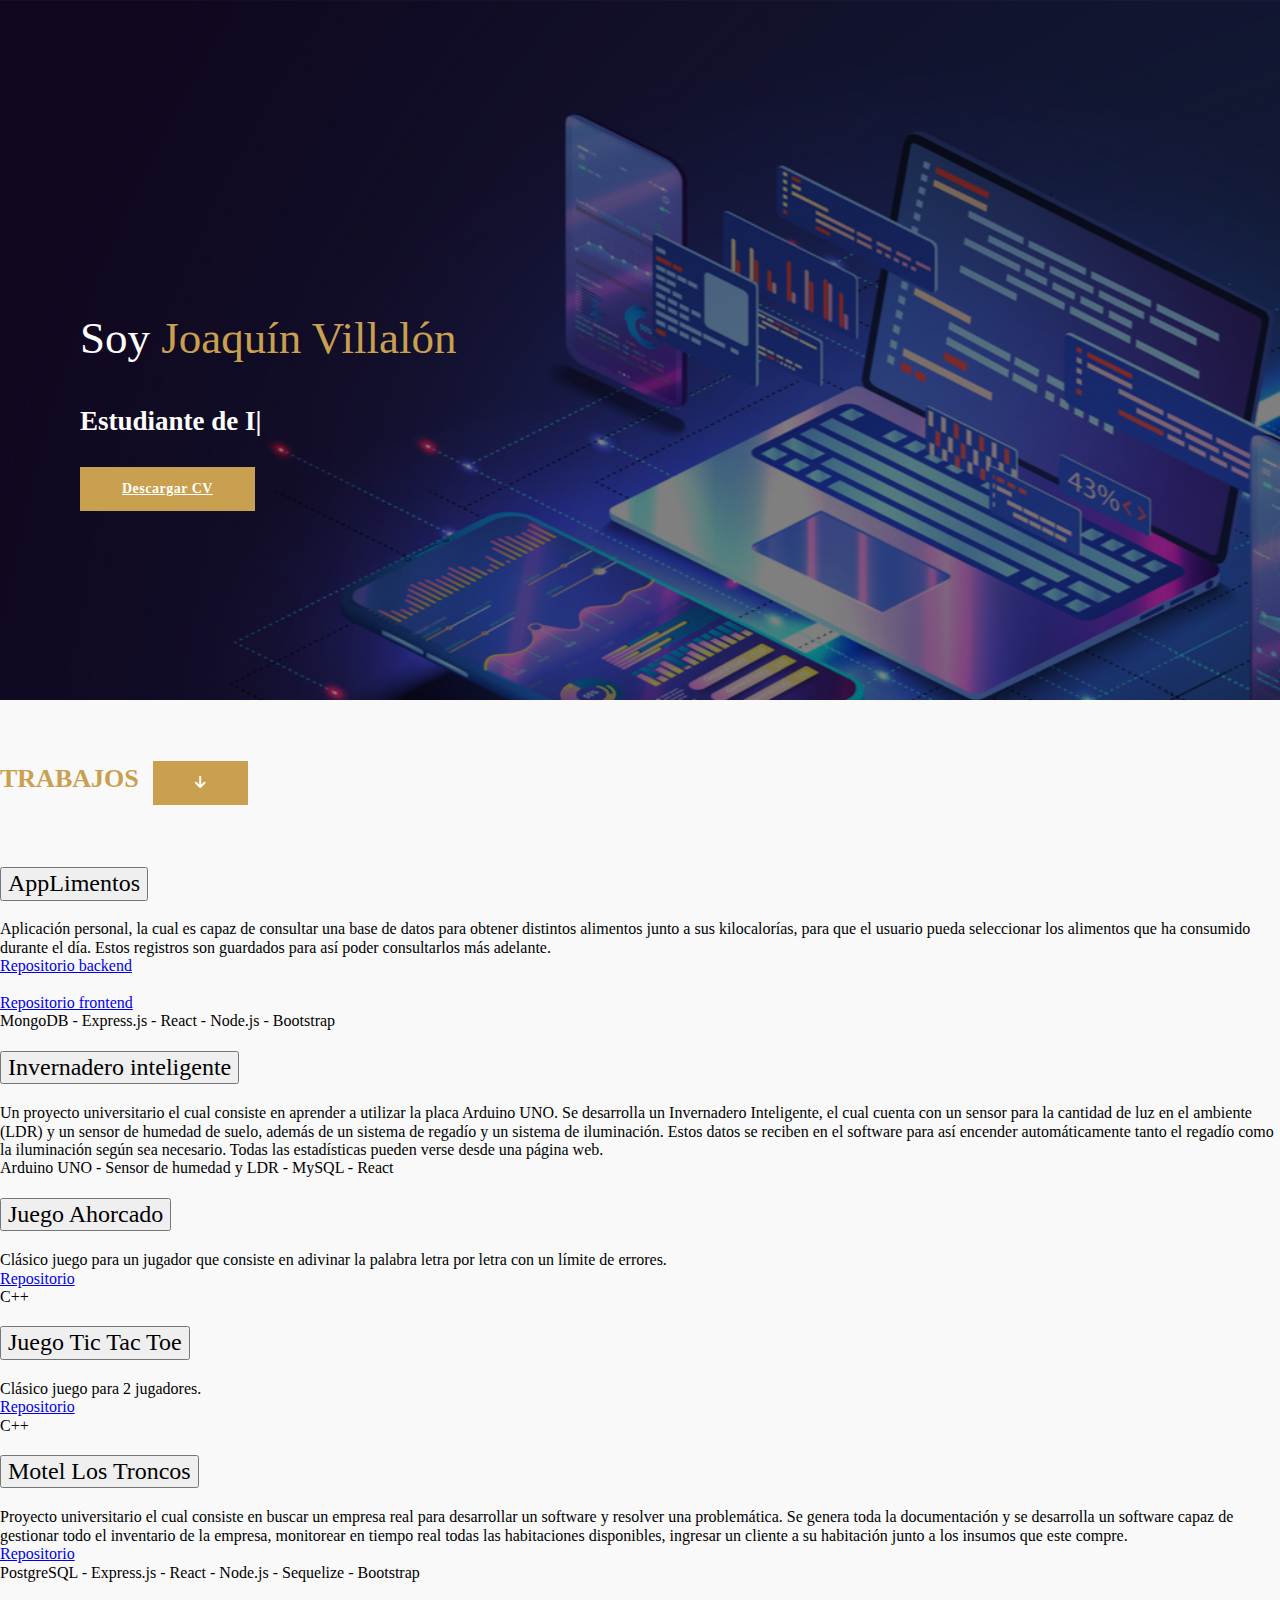
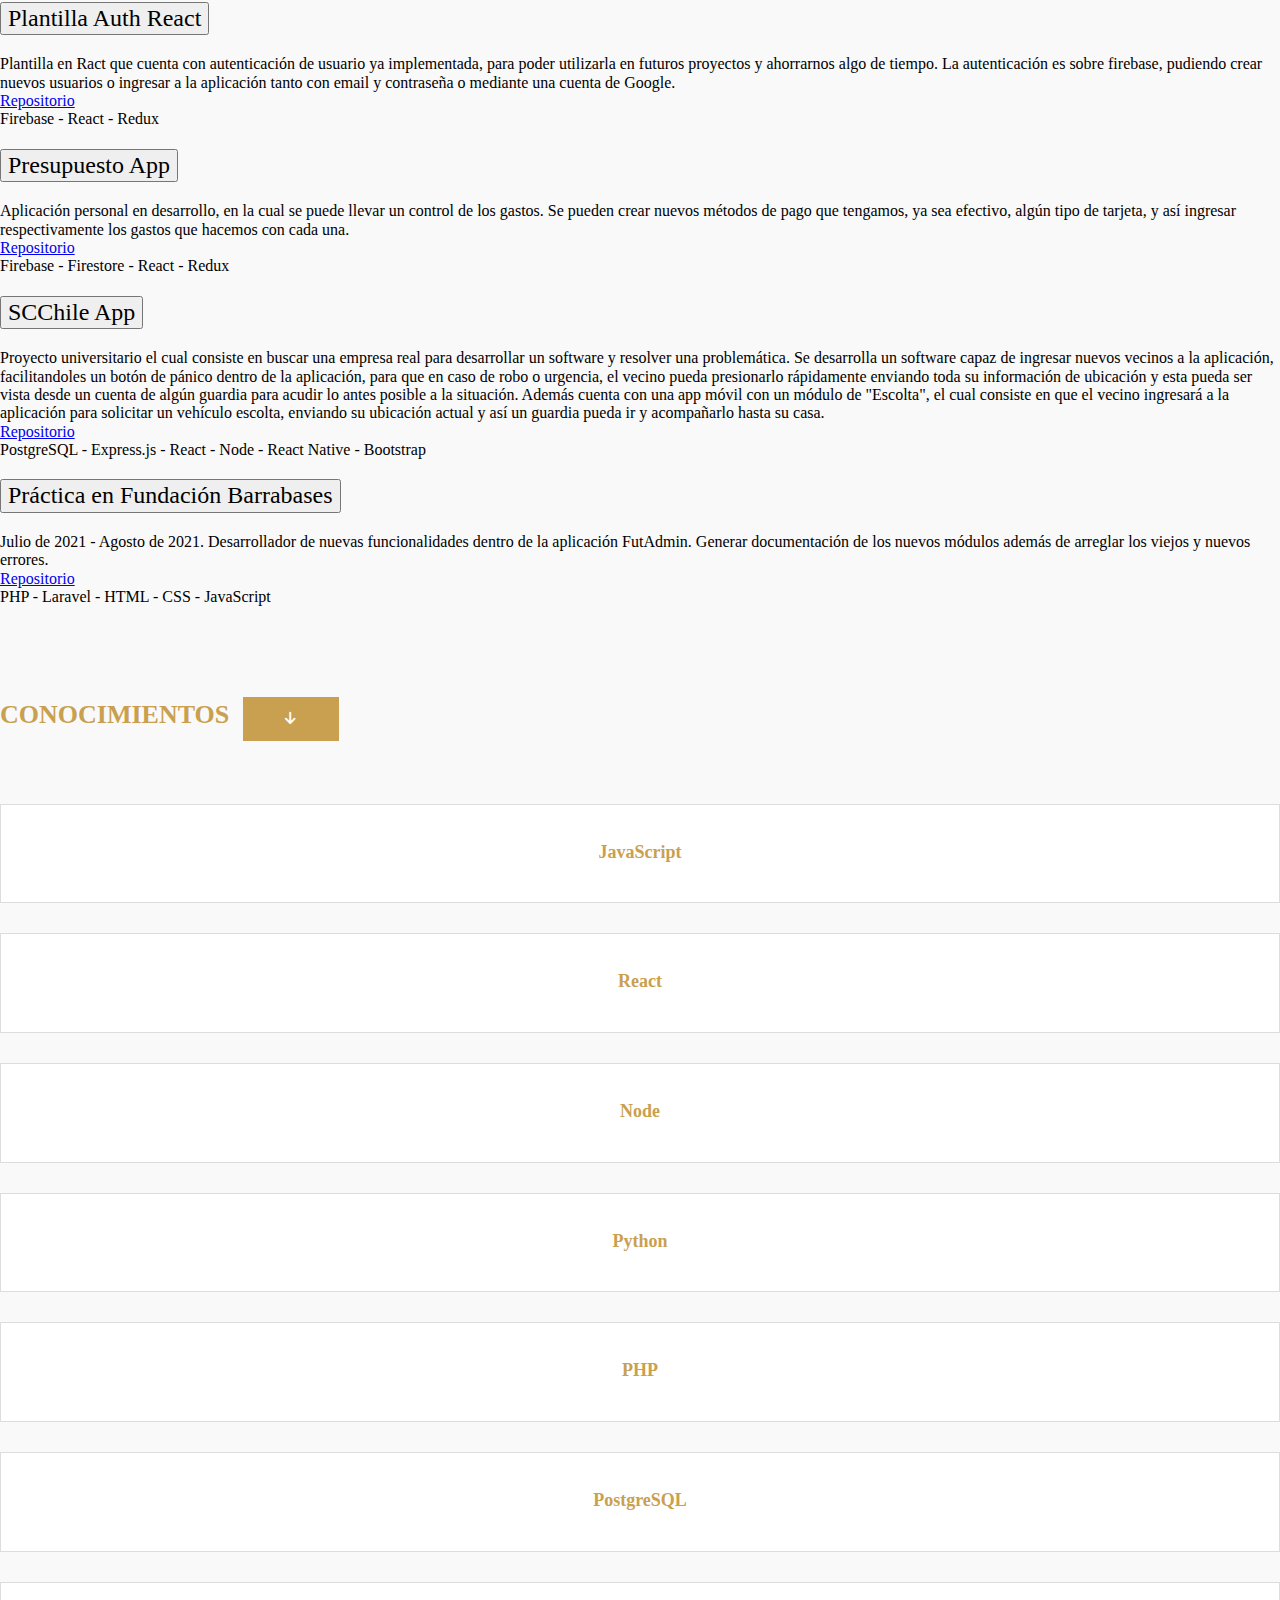
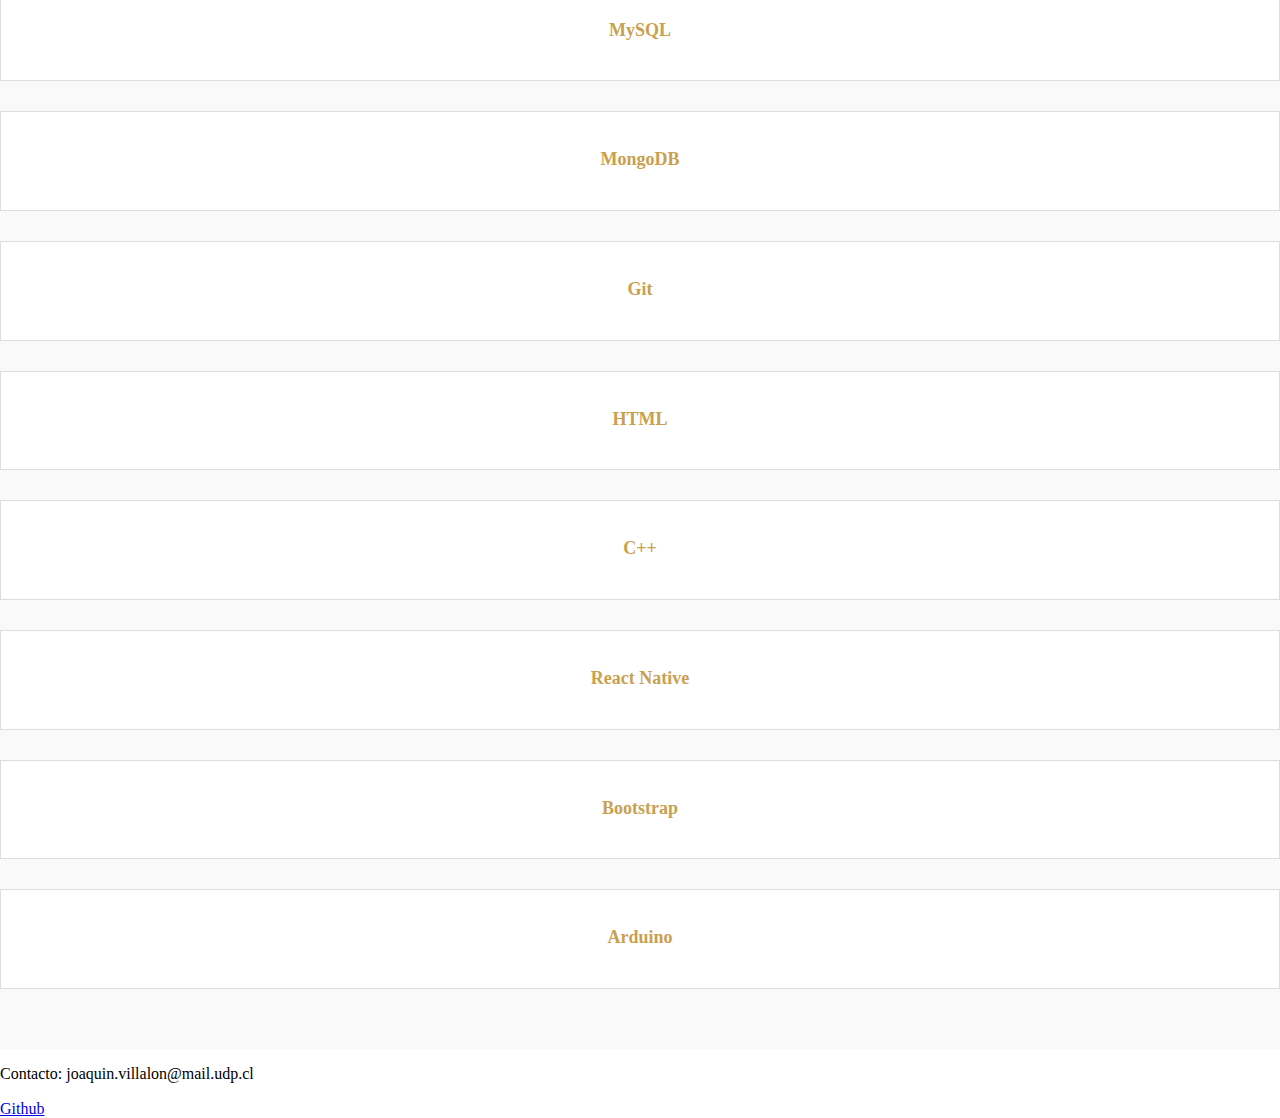
==== docs/index.html @ d879b43d "target _blank a github" ====
<!DOCTYPE html>
<html lang="en">

<head>
    <meta charset="UTF-8">
    <meta name="viewport" content="width=device-width, initial-scale=1.0">
    <title>Portfolio</title>
    <link rel="stylesheet" href="css/normalize.css" type="text/css">
    <!-- <link rel="stylesheet" href="css/bootstrap.min.css" type="text/css"> -->
    <link rel="stylesheet" href="css/materialdesignicons.min.css" type="text/css">
    <link rel="stylesheet" href="css/magnific-popup.css" type="text/css">
    <link rel="stylesheet" href="css/owl.carousel.min.css" type="text/css">
    <link rel="stylesheet" href="css/owl.theme.default.min.css" type="text/css">
    <link rel="stylesheet" href="css/style.css" type="text/css">
    <link rel="stylesheet" href="https://cdnjs.cloudflare.com/ajax/libs/font-awesome/6.0.0-beta3/css/all.min.css">
    <link rel="stylesheet" href="https://cdnjs.cloudflare.com/ajax/libs/animate.css/4.1.1/animate.min.css" />
    <link href="https://cdn.jsdelivr.net/npm/bootstrap@5.0.2/dist/css/bootstrap.min.css" rel="stylesheet"
        integrity="sha384-EVSTQN3/azprG1Anm3QDgpJLIm9Nao0Yz1ztcQTwFspd3yD65VohhpuuCOmLASjC" crossorigin="anonymous">
</head>

<body>

    <section class="home" id="home">
        <div class="titles">
            <div class="titles-wrap">
                <h1 class="animate__animated animate__backInLeft">Soy <span>Joaquín Villalón</span></h1>
                <h2><span class="txt-rotate"></span></h2>
                <div class="getintouch mt-5">
                    <div>
                        <a href="./archivos/Joaquin_Villalon_CV.pdf"
                            class="btn btn-warning text-white animate__animated animate__backInLeft" download>
                            Descargar CV
                        </a>
                    </div>
                </div>
            </div>
        </div>
    </section>

    <section class="services">
        <div class="container">
            <div class="row">
                <div class="col-lg-10">
                    <div class="sec-title">
                        <h2 class="text-color-main">Trabajos</h2>
                        <button class="btn" onclick="myFunction('trabajos')">
                            <i class="fas fa-arrow-down text-warning" id="trabajos-down"></i>
                            <i class="fas fa-arrow-up text-warning" id="trabajos-up" style="display: none;"></i>
                        </button>
                    </div>
                </div>
            </div>
            <div id="trabajos"">
                <div class=" row animate__animated animate__backInLeft">
                <div class="accordion" id="accordionExample">

                    <div class="accordion-item">
                        <h2 class="accordion-header" id="headingThree">
                            <button class="accordion-button collapsed" type="button" data-bs-toggle="collapse"
                                data-bs-target="#collapseCuatro" aria-expanded="false" aria-controls="collapseCuatro">
                                AppLimentos
                            </button>
                        </h2>
                        <div id="collapseCuatro" class="accordion-collapse collapse" aria-labelledby="headingThree"
                            data-bs-parent="#accordionExample">
                            <div class="accordion-body">
                                Aplicación personal, la cual es capaz de consultar una base de datos para obtener
                                distintos alimentos junto a sus kilocalorías, para que el usuario pueda seleccionar los
                                alimentos que ha consumido durante el día. Estos registros
                                son guardados para así poder consultarlos más adelante.
                                <br>
                                <div class="mt-2">
                                    <a href="https://github.com/villa1024/applimentos-backend"
                                        target="_blank">Repositorio backend</a>
                                </div>
                                <br>
                                <div class="mt-2">
                                    <a href="https://github.com/villa1024/applimentos-frontend"
                                        target="_blank">Repositorio frontend</a>
                                </div>
                                <div class="alert alert-warning mt-2 text-center" role="alert">
                                    MongoDB - Express.js - React - Node.js - Bootstrap
                                </div>
                            </div>
                        </div>
                    </div>

                    <div class="accordion-item">
                        <h2 class="accordion-header" id="headingOne">
                            <button class="accordion-button collapsed" type="button" data-bs-toggle="collapse"
                                data-bs-target="#collapseOne" aria-expanded="true" aria-controls="collapseOne">
                                Invernadero inteligente
                            </button>
                        </h2>
                        <div id="collapseOne" class="accordion-collapse collapse" aria-labelledby="headingOne"
                            data-bs-parent="#accordionExample">
                            <div class="accordion-body">
                                Un proyecto universitario el cual consiste en aprender a utilizar la placa Arduino
                                UNO. Se desarrolla un Invernadero Inteligente, el cual cuenta con un sensor para la
                                cantidad de luz en el ambiente (LDR) y un sensor de humedad de suelo, además de un
                                sistema
                                de
                                regadío y un sistema de iluminación. Estos datos se reciben en el software para así
                                encender automáticamente tanto el regadío como la iluminación según sea necesario. Todas
                                las estadísticas pueden verse desde una página web.
                                <div class="alert alert-warning mt-2 text-center" role="alert">
                                    Arduino UNO - Sensor de humedad y LDR - MySQL - React
                                </div>
                            </div>
                        </div>
                    </div>

                    <div class="accordion-item">
                        <h2 class="accordion-header" id="headingOne">
                            <button class="accordion-button collapsed" type="button" data-bs-toggle="collapse"
                                data-bs-target="#collapseOcho" aria-expanded="true" aria-controls="collapseOcho">
                                Juego Ahorcado
                            </button>
                        </h2>
                        <div id="collapseOcho" class="accordion-collapse collapse" aria-labelledby="headingOne"
                            data-bs-parent="#accordionExample">
                            <div class="accordion-body">
                                Clásico juego para un jugador que consiste en adivinar la palabra letra por letra con un
                                límite de errores.
                                <br>
                                <a href="https://github.com/villa1024/juego-ahorcado-Cplusplus"
                                    target="_blank">Repositorio</a>
                                <div class="alert alert-warning mt-2 text-center" role="alert">
                                    C++
                                </div>
                            </div>
                        </div>
                    </div>

                    <div class="accordion-item">
                        <h2 class="accordion-header" id="headingOne">
                            <button class="accordion-button collapsed" type="button" data-bs-toggle="collapse"
                                data-bs-target="#collapseSiete" aria-expanded="true" aria-controls="collapseSiete">
                                Juego Tic Tac Toe
                            </button>
                        </h2>
                        <div id="collapseSiete" class="accordion-collapse collapse" aria-labelledby="headingOne"
                            data-bs-parent="#accordionExample">
                            <div class="accordion-body">
                                Clásico juego para 2 jugadores.
                                <br>
                                <a href="https://github.com/villa1024/juego-TicTacToe-Cplusplus"
                                    target="_blank">Repositorio</a>
                                <div class="alert alert-warning mt-2 text-center" role="alert">
                                    C++
                                </div>
                            </div>
                        </div>
                    </div>

                    <div class="accordion-item">
                        <h2 class="accordion-header" id="headingTwo">
                            <button class="accordion-button collapsed" type="button" data-bs-toggle="collapse"
                                data-bs-target="#collapseTwo" aria-expanded="false" aria-controls="collapseTwo">
                                Motel Los Troncos
                            </button>
                        </h2>
                        <div id="collapseTwo" class="accordion-collapse collapse" aria-labelledby="headingTwo"
                            data-bs-parent="#accordionExample">
                            <div class="accordion-body">
                                Proyecto universitario el cual consiste en buscar un empresa real para desarrollar
                                un
                                software y resolver una problemática. Se genera toda la documentación y se desarrolla un
                                software capaz de gestionar
                                todo el inventario de la empresa, monitorear en tiempo real todas las habitaciones
                                disponibles, ingresar un cliente a su habitación junto a los insumos que este
                                compre.
                                <br>
                                <a href="https://github.com/villa1024/motel_los_troncos" target="_blank">Repositorio</a>
                                <div class="alert alert-warning mt-2 text-center" role="alert">
                                    PostgreSQL - Express.js - React - Node.js - Sequelize - Bootstrap
                                </div>
                            </div>
                        </div>
                    </div>

                    <div class="accordion-item">
                        <h2 class="accordion-header" id="headingThree">
                            <button class="accordion-button collapsed" type="button" data-bs-toggle="collapse"
                                data-bs-target="#collapseSeis" aria-expanded="false" aria-controls="collapseSeis">
                                Plantilla Auth React
                            </button>
                        </h2>
                        <div id="collapseSeis" class="accordion-collapse collapse" aria-labelledby="headingThree"
                            data-bs-parent="#accordionExample">
                            <div class="accordion-body">
                                Plantilla en Ract que cuenta con autenticación de usuario ya implementada, para poder
                                utilizarla en futuros proyectos y ahorrarnos algo de tiempo. La autenticación es sobre
                                firebase, pudiendo crear nuevos usuarios o ingresar a la aplicación tanto con email y
                                contraseña o mediante una cuenta de Google.
                                <br>
                                <a href="https://github.com/villa1024/react-auth-plantilla"
                                    target="_blank">Repositorio</a>
                                <div class="alert alert-warning mt-2 text-center" role="alert">
                                    Firebase - React - Redux
                                </div>
                            </div>
                        </div>
                    </div>

                    <div class="accordion-item">
                        <h2 class="accordion-header" id="headingThree">
                            <button class="accordion-button collapsed" type="button" data-bs-toggle="collapse"
                                data-bs-target="#collapseCinco" aria-expanded="false" aria-controls="collapseCinco">
                                Presupuesto App
                            </button>
                        </h2>
                        <div id="collapseCinco" class="accordion-collapse collapse" aria-labelledby="headingThree"
                            data-bs-parent="#accordionExample">
                            <div class="accordion-body">
                                Aplicación personal en desarrollo, en la cual se puede llevar un control de los gastos.
                                Se pueden
                                crear nuevos métodos de pago que tengamos, ya sea efectivo, algún tipo de tarjeta, y así
                                ingresar respectivamente los gastos que hacemos con cada una.
                                <br>
                                <a href="https://github.com/villa1024/react-presupuesto-app"
                                    target="_blank">Repositorio</a>
                                <div class="alert alert-warning mt-2 text-center" role="alert">
                                    Firebase - Firestore - React - Redux
                                </div>
                            </div>
                        </div>
                    </div>

                    <div class="accordion-item">
                        <h2 class="accordion-header" id="headingThree">
                            <button class="accordion-button collapsed" type="button" data-bs-toggle="collapse"
                                data-bs-target="#collapseThree" aria-expanded="false" aria-controls="collapseThree">
                                SCChile App
                            </button>
                        </h2>
                        <div id="collapseThree" class="accordion-collapse collapse" aria-labelledby="headingThree"
                            data-bs-parent="#accordionExample">
                            <div class="accordion-body">
                                Proyecto universitario el cual consiste en buscar una empresa real para desarrollar
                                un software y resolver una problemática. Se desarrolla un software capaz de ingresar
                                nuevos vecinos a la aplicación, facilitandoles un botón de pánico dentro de la
                                aplicación, para que en caso de robo o urgencia, el vecino pueda presionarlo
                                rápidamente enviando toda su información de ubicación y esta pueda ser vista desde
                                un cuenta de algún guardia para acudir lo
                                antes posible a la situación. Además cuenta con una app móvil con un módulo de
                                "Escolta", el cual
                                consiste en que el vecino ingresará a la aplicación para solicitar un vehículo
                                escolta, enviando su ubicación actual y así un guardia pueda ir y acompañarlo hasta
                                su casa.
                                <br>
                                <a href="https://github.com/villa1024/tics2" target="_blank">Repositorio</a>
                                <div class="alert alert-warning mt-2 text-center" role="alert">
                                    PostgreSQL - Express.js - React - Node - React Native - Bootstrap
                                </div>
                            </div>
                        </div>
                    </div>

                    <div class="accordion-item">
                        <h2 class="accordion-header" id="headingThree">
                            <button class="accordion-button collapsed" type="button" data-bs-toggle="collapse"
                                data-bs-target="#collapseNueve" aria-expanded="false" aria-controls="collapseNueve">
                                Práctica en Fundación Barrabases
                            </button>
                        </h2>
                        <div id="collapseNueve" class="accordion-collapse collapse" aria-labelledby="headingThree"
                            data-bs-parent="#accordionExample">
                            <div class="accordion-body">
                                Julio de 2021 - Agosto de 2021. Desarrollador de nuevas funcionalidades dentro de la
                                aplicación FutAdmin. Generar documentación de los nuevos módulos además de arreglar los
                                viejos y nuevos errores.
                                <br>
                                <a href="https://github.com/villa1024/tics2" target="_blank">Repositorio</a>
                                <div class="alert alert-warning mt-2 text-center" role="alert">
                                    PHP - Laravel - HTML - CSS - JavaScript
                                </div>
                            </div>
                        </div>
                    </div>

                </div>
            </div>
        </div>
        </div>
    </section>
    <!-- Fin seccion TRABAJOS -->

    <section class="services">
        <div class="container">
            <div class="row">
                <div class="col-lg-10">
                    <div class="sec-title">
                        <h2 class="text-color-main">Conocimientos</h2>
                        <button class="btn" onclick="myFunction2('conocimientos')">
                            <i class="fas fa-arrow-down text-warning" id="trabajos-down2"></i>
                            <i class="fas fa-arrow-up text-warning" id="trabajos-up2" style="display: none;"></i>
                        </button>
                    </div>
                </div>
            </div>
            <div id="conocimientos">
                <div class="row animate__animated animate__backInLeft">
                    <div class="col-12 col-sm-6 col-md-6 col-lg-4">
                        <div class="service-box">
                            <div class="icontitle">
                                <div class="title">
                                    <h4>JavaScript</h4>
                                </div>
                            </div>
                        </div>
                    </div>
                    <div class="col-12 col-sm-6 col-md-6 col-lg-4">
                        <div class="service-box">
                            <div class="icontitle">
                                <div class="title">
                                    <h4>React</h4>
                                </div>
                            </div>
                        </div>
                    </div>
                    <div class="col-12 col-sm-6 col-md-6 col-lg-4">
                        <div class="service-box">
                            <div class="icontitle">
                                <div class="title">
                                    <h4>Node</h4>
                                </div>
                            </div>
                        </div>
                    </div>
                    <div class="col-12 col-sm-6 col-md-6 col-lg-4">
                        <div class="service-box">
                            <div class="icontitle">
                                <div class="title">
                                    <h4 class="">Python</h4>
                                </div>
                            </div>
                        </div>
                    </div>
                    <div class="col-12 col-sm-6 col-md-6 col-lg-4">
                        <div class="service-box">
                            <div class="icontitle">
                                <div class="title">
                                    <h4>PHP</h4>
                                </div>
                            </div>
                        </div>
                    </div>
                    <div class="col-12 col-sm-6 col-md-6 col-lg-4">
                        <div class="service-box">
                            <div class="icontitle">
                                <div class="title">
                                    <h4>PostgreSQL</h4>
                                </div>
                            </div>
                        </div>
                    </div>
                    <div class="col-12 col-sm-6 col-md-6 col-lg-4">
                        <div class="service-box">
                            <div class="icontitle">
                                <div class="title">
                                    <h4>MySQL</h4>
                                </div>
                            </div>
                        </div>
                    </div>
                    <div class="col-12 col-sm-6 col-md-6 col-lg-4">
                        <div class="service-box">
                            <div class="icontitle">
                                <div class="title">
                                    <h4>MongoDB</h4>
                                </div>
                            </div>
                        </div>
                    </div>
                    <div class="col-12 col-sm-6 col-md-6 col-lg-4">
                        <div class="service-box">
                            <div class="icontitle">
                                <div class="title">
                                    <h4>Git</h4>
                                </div>
                            </div>
                        </div>
                    </div>
                    <div class="col-12 col-sm-6 col-md-6 col-lg-4">
                        <div class="service-box">
                            <div class="icontitle">
                                <div class="title">
                                    <h4>HTML</h4>
                                </div>
                            </div>
                        </div>
                    </div>
                    <div class="col-12 col-sm-6 col-md-6 col-lg-4">
                        <div class="service-box">
                            <div class="icontitle">
                                <div class="title">
                                    <h4>C++</h4>
                                </div>
                            </div>
                        </div>
                    </div>
                    <div class="col-12 col-sm-6 col-md-6 col-lg-4">
                        <div class="service-box">
                            <div class="icontitle">
                                <div class="title">
                                    <h4>React native</h4>
                                </div>
                            </div>
                        </div>
                    </div>
                    <div class="col-12 col-sm-6 col-md-6 col-lg-4">
                        <div class="service-box">
                            <div class="icontitle">
                                <div class="title">
                                    <h4>Bootstrap</h4>
                                </div>
                            </div>
                        </div>
                    </div>
                    <div class="col-12 col-sm-6 col-md-6 col-lg-4">
                        <div class="service-box">
                            <div class="icontitle">
                                <div class="title">
                                    <h4>Arduino</h4>
                                </div>
                            </div>
                        </div>
                    </div>
                </div>
            </div>
        </div>
    </section>
    <!-- Fin seccion CONOCIMIENTOS -->

    </section>

    <footer>
        <div class="alert alert-warning text-center" role="alert">
            <p>Contacto: joaquin.villalon@mail.udp.cl</p>
            <a href="https://github.com/villa1024" target="_blank">Github</a>
        </div>
    </footer>

    <script src="js/jquery-3.4.1.min.js"></script>
    <script src="js/bootstrap.bundle.min.js"></script>
    <script src="js/typed.min.js"></script>
    <script src="js/isotope.pkgd.min.js"></script>
    <script src="js/jquery.magnific-popup.min.js"></script>
    <script src="js/owl.carousel.min.js"></script>
    <script src="js/script.js"></script>
    <script src="https://cdn.jsdelivr.net/npm/bootstrap@5.0.2/dist/js/bootstrap.bundle.min.js"
        integrity="sha384-MrcW6ZMFYlzcLA8Nl+NtUVF0sA7MsXsP1UyJoMp4YLEuNSfAP+JcXn/tWtIaxVXM"
        crossorigin="anonymous"></script>
</body>

</html>
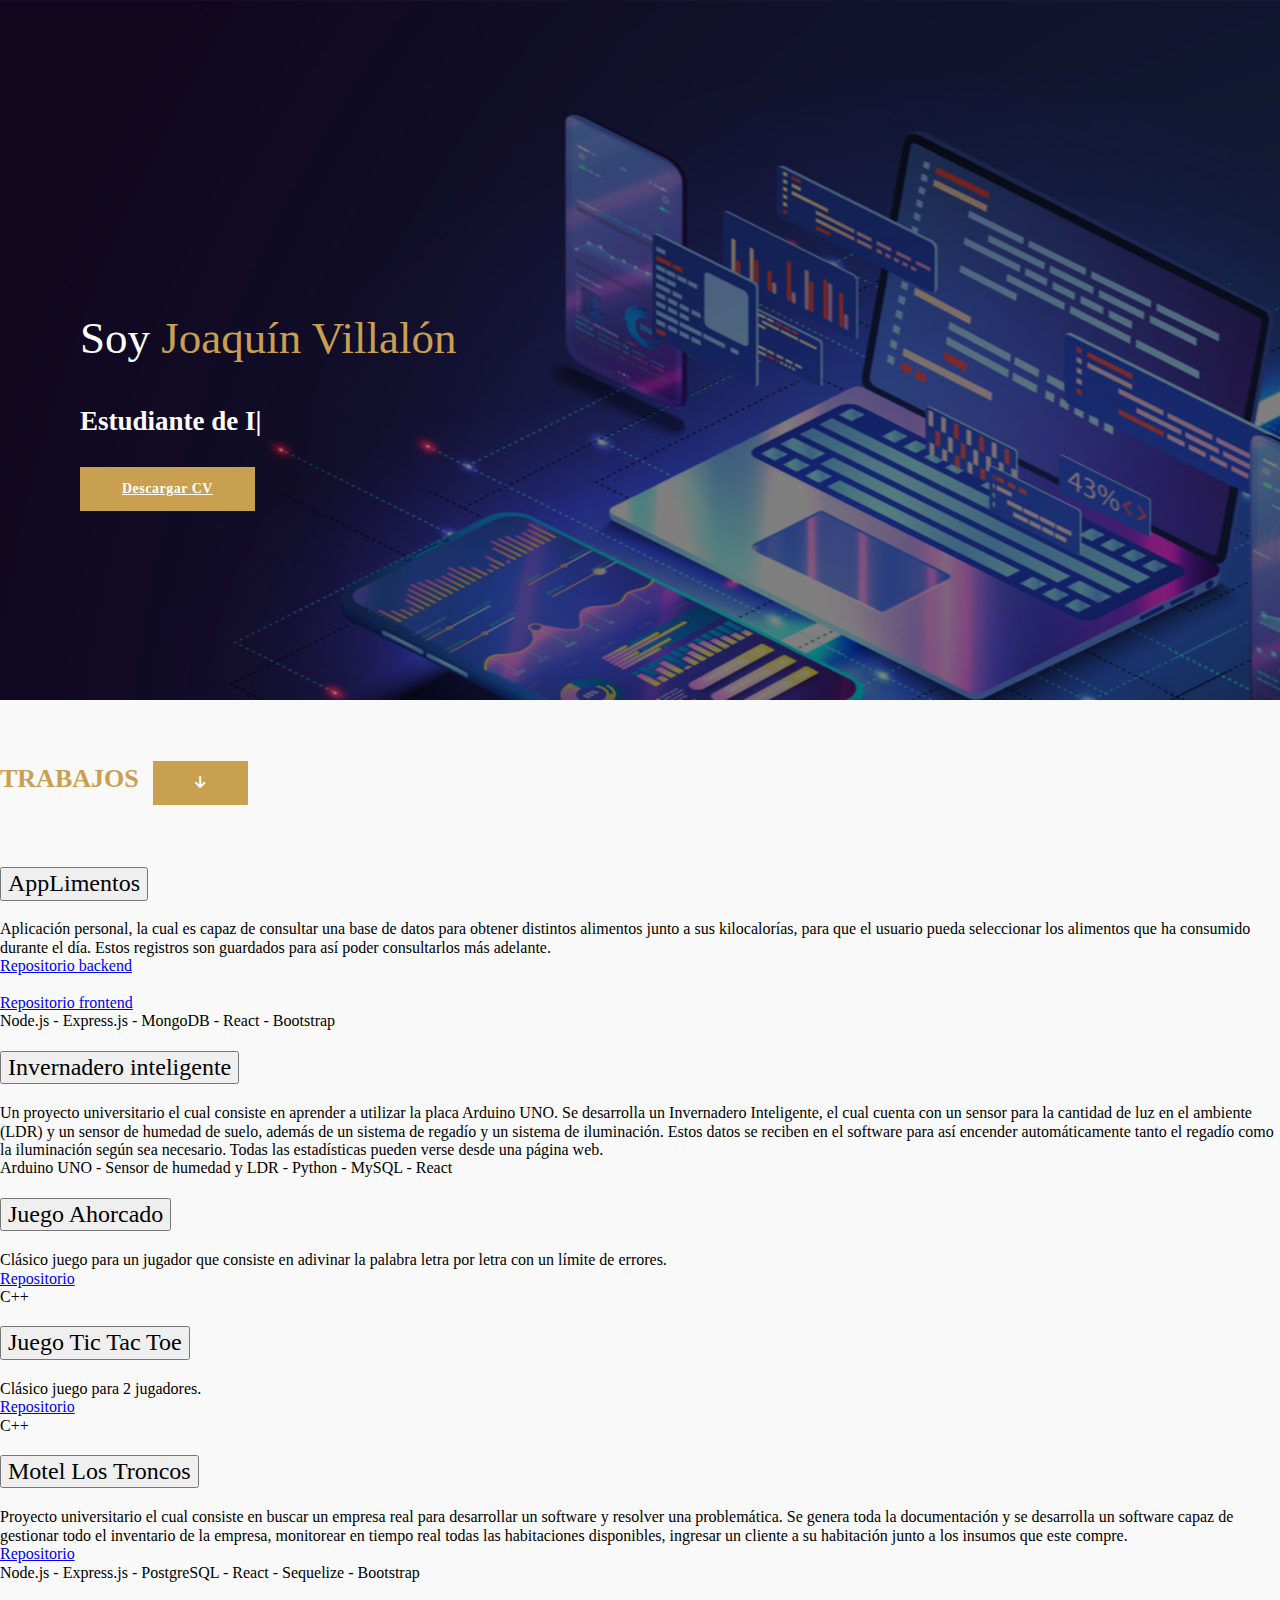
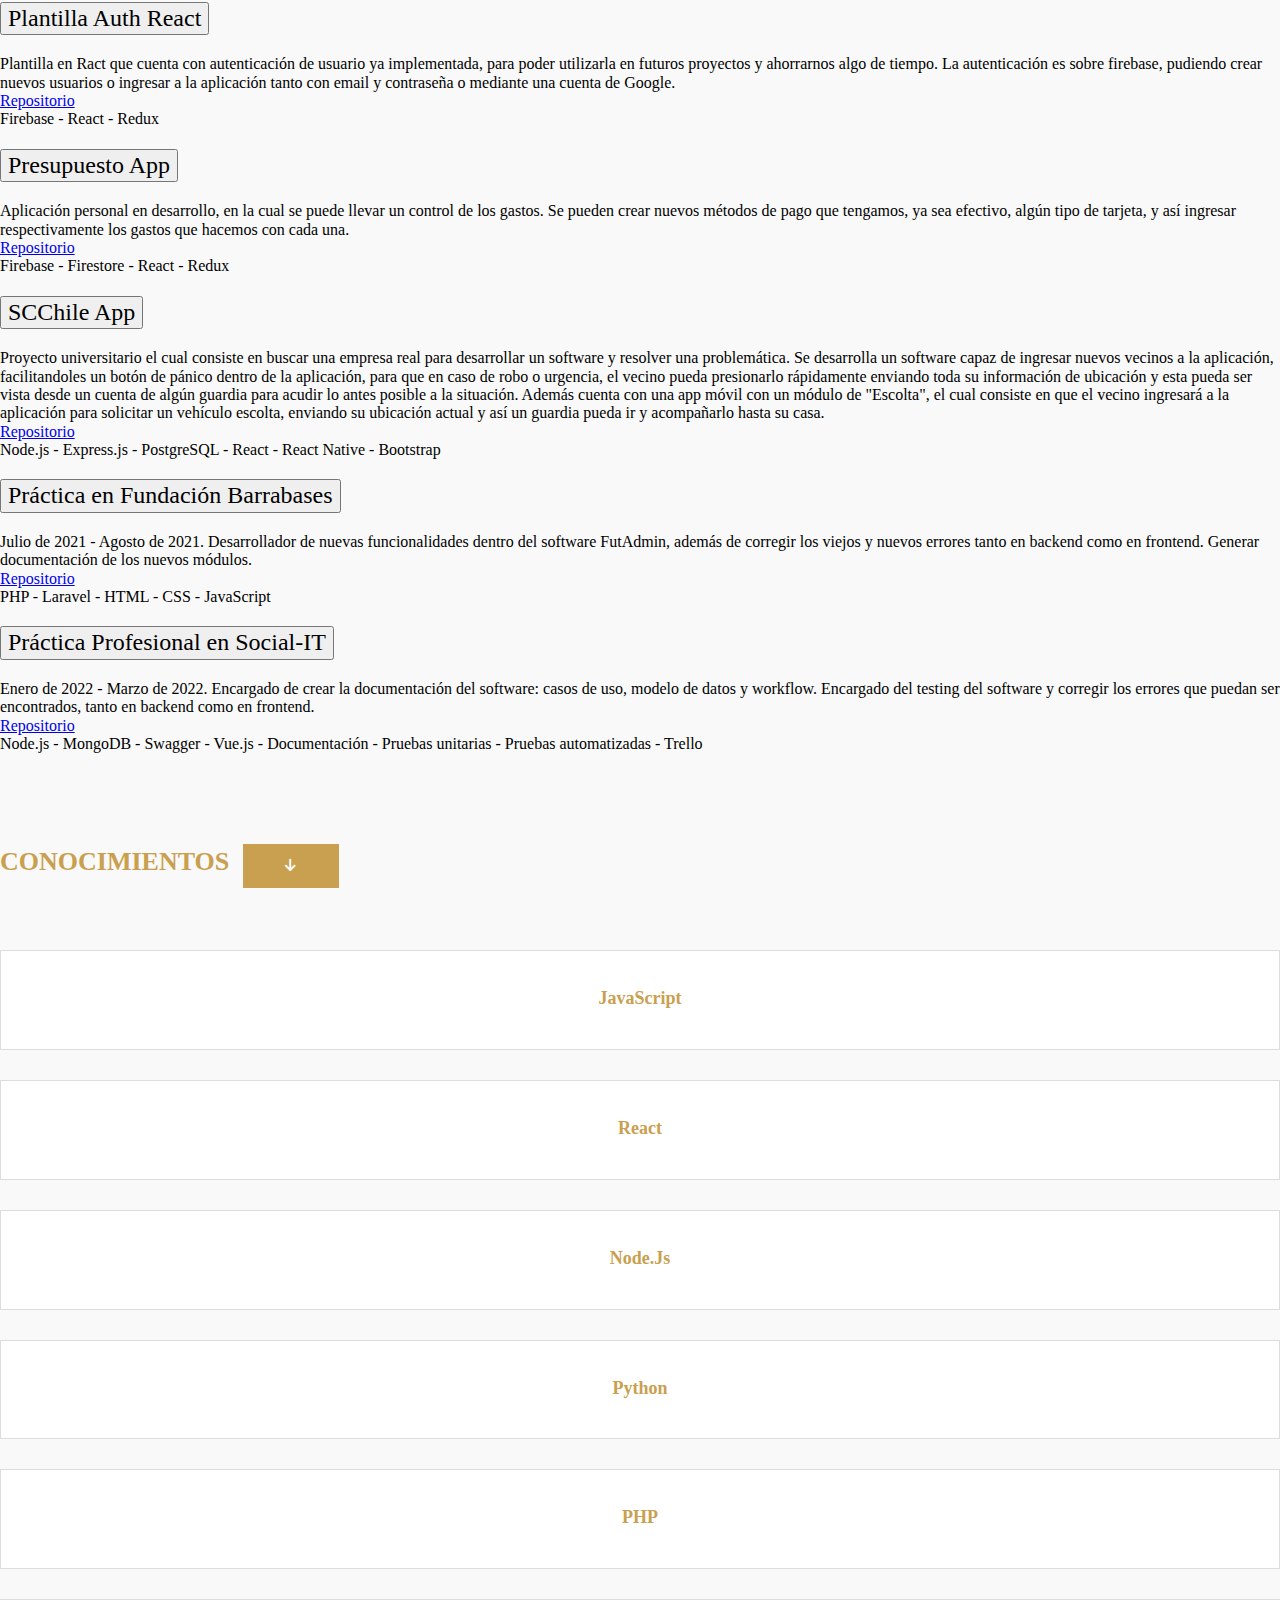
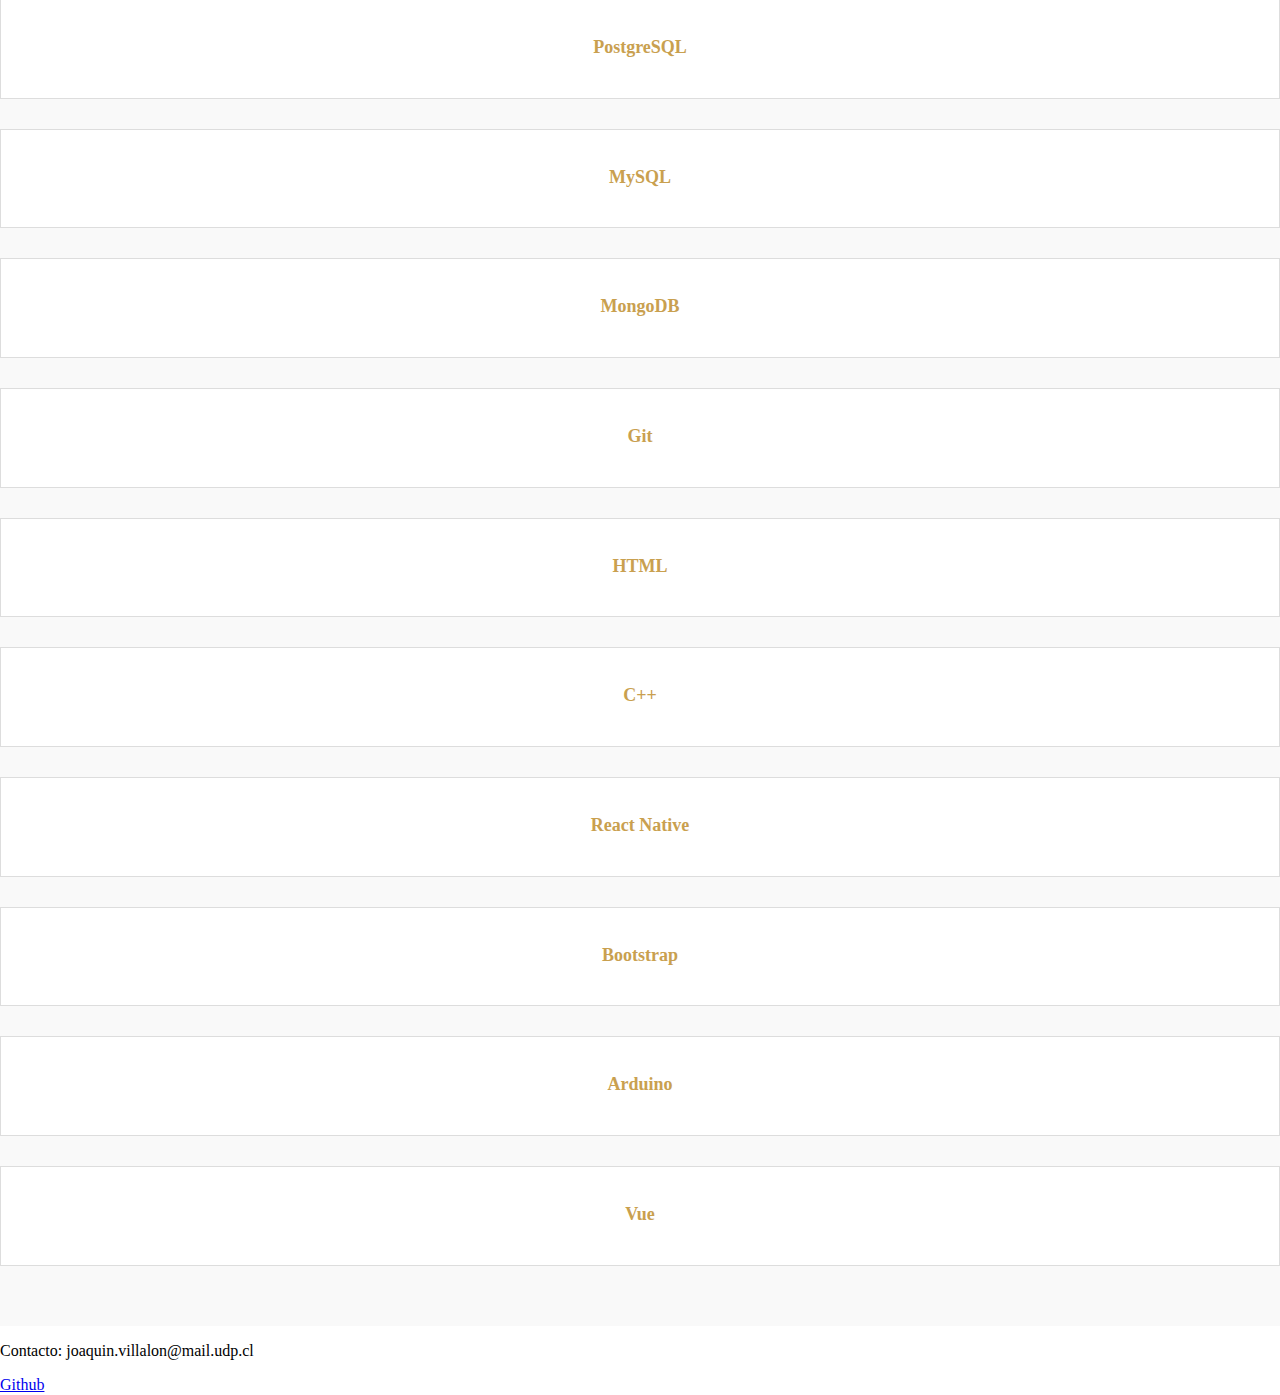
==== commit 9172b181: "Practica Profesional agregada. Actualizacion de conocimientos" ====
--- a/docs/index.html
+++ b/docs/index.html
@@ -79,7 +79,7 @@
                                         target="_blank">Repositorio frontend</a>
                                 </div>
                                 <div class="alert alert-warning mt-2 text-center" role="alert">
-                                    MongoDB - Express.js - React - Node.js - Bootstrap
+                                    Node.js - Express.js - MongoDB - React - Bootstrap
                                 </div>
                             </div>
                         </div>
@@ -104,7 +104,7 @@
                                 encender automáticamente tanto el regadío como la iluminación según sea necesario. Todas
                                 las estadísticas pueden verse desde una página web.
                                 <div class="alert alert-warning mt-2 text-center" role="alert">
-                                    Arduino UNO - Sensor de humedad y LDR - MySQL - React
+                                    Arduino UNO - Sensor de humedad y LDR - Python - MySQL - React
                                 </div>
                             </div>
                         </div>
@@ -173,7 +173,7 @@
                                 <br>
                                 <a href="https://github.com/villa1024/motel_los_troncos" target="_blank">Repositorio</a>
                                 <div class="alert alert-warning mt-2 text-center" role="alert">
-                                    PostgreSQL - Express.js - React - Node.js - Sequelize - Bootstrap
+                                    Node.js - Express.js - PostgreSQL - React - Sequelize - Bootstrap
                                 </div>
                             </div>
                         </div>
@@ -251,7 +251,7 @@
                                 <br>
                                 <a href="https://github.com/villa1024/tics2" target="_blank">Repositorio</a>
                                 <div class="alert alert-warning mt-2 text-center" role="alert">
-                                    PostgreSQL - Express.js - React - Node - React Native - Bootstrap
+                                    Node.js - Express.js - PostgreSQL - React - React Native - Bootstrap
                                 </div>
                             </div>
                         </div>
@@ -267,13 +267,35 @@
                         <div id="collapseNueve" class="accordion-collapse collapse" aria-labelledby="headingThree"
                             data-bs-parent="#accordionExample">
                             <div class="accordion-body">
-                                Julio de 2021 - Agosto de 2021. Desarrollador de nuevas funcionalidades dentro de la
-                                aplicación FutAdmin. Generar documentación de los nuevos módulos además de arreglar los
-                                viejos y nuevos errores.
+                                Julio de 2021 - Agosto de 2021. Desarrollador de nuevas funcionalidades dentro
+                                del software FutAdmin, además de corregir los viejos y nuevos errores tanto en backend como en frontend. 
+                                Generar documentación de los nuevos módulos.
                                 <br>
                                 <a href="https://github.com/villa1024/tics2" target="_blank">Repositorio</a>
                                 <div class="alert alert-warning mt-2 text-center" role="alert">
                                     PHP - Laravel - HTML - CSS - JavaScript
+                                </div>
+                            </div>
+                        </div>
+                    </div>
+
+                    <div class="accordion-item">
+                        <h2 class="accordion-header" id="headingThree">
+                            <button class="accordion-button collapsed" type="button" data-bs-toggle="collapse"
+                                data-bs-target="#collapse10" aria-expanded="false" aria-controls="collapse10">
+                                Práctica Profesional en Social-IT
+                            </button>
+                        </h2>
+                        <div id="collapse10" class="accordion-collapse collapse" aria-labelledby="headingThree"
+                            data-bs-parent="#accordionExample">
+                            <div class="accordion-body">
+                                Enero de 2022 - Marzo de 2022. Encargado de crear la documentación del 
+                                software: casos de uso, modelo de datos y workflow. Encargado del testing del software
+                                y corregir los errores que puedan ser encontrados, tanto en backend como en frontend.
+                                <br>
+                                <a href="https://github.com/villa1024/tics2" target="_blank">Repositorio</a>
+                                <div class="alert alert-warning mt-2 text-center" role="alert">
+                                    Node.js - MongoDB - Swagger - Vue.js - Documentación - Pruebas unitarias - Pruebas automatizadas - Trello
                                 </div>
                             </div>
                         </div>
@@ -323,7 +345,7 @@
                         <div class="service-box">
                             <div class="icontitle">
                                 <div class="title">
-                                    <h4>Node</h4>
+                                    <h4>Node.js</h4>
                                 </div>
                             </div>
                         </div>
@@ -423,6 +445,15 @@
                             <div class="icontitle">
                                 <div class="title">
                                     <h4>Arduino</h4>
+                                </div>
+                            </div>
+                        </div>
+                    </div>
+                    <div class="col-12 col-sm-6 col-md-6 col-lg-4">
+                        <div class="service-box">
+                            <div class="icontitle">
+                                <div class="title">
+                                    <h4>Vue</h4>
                                 </div>
                             </div>
                         </div>
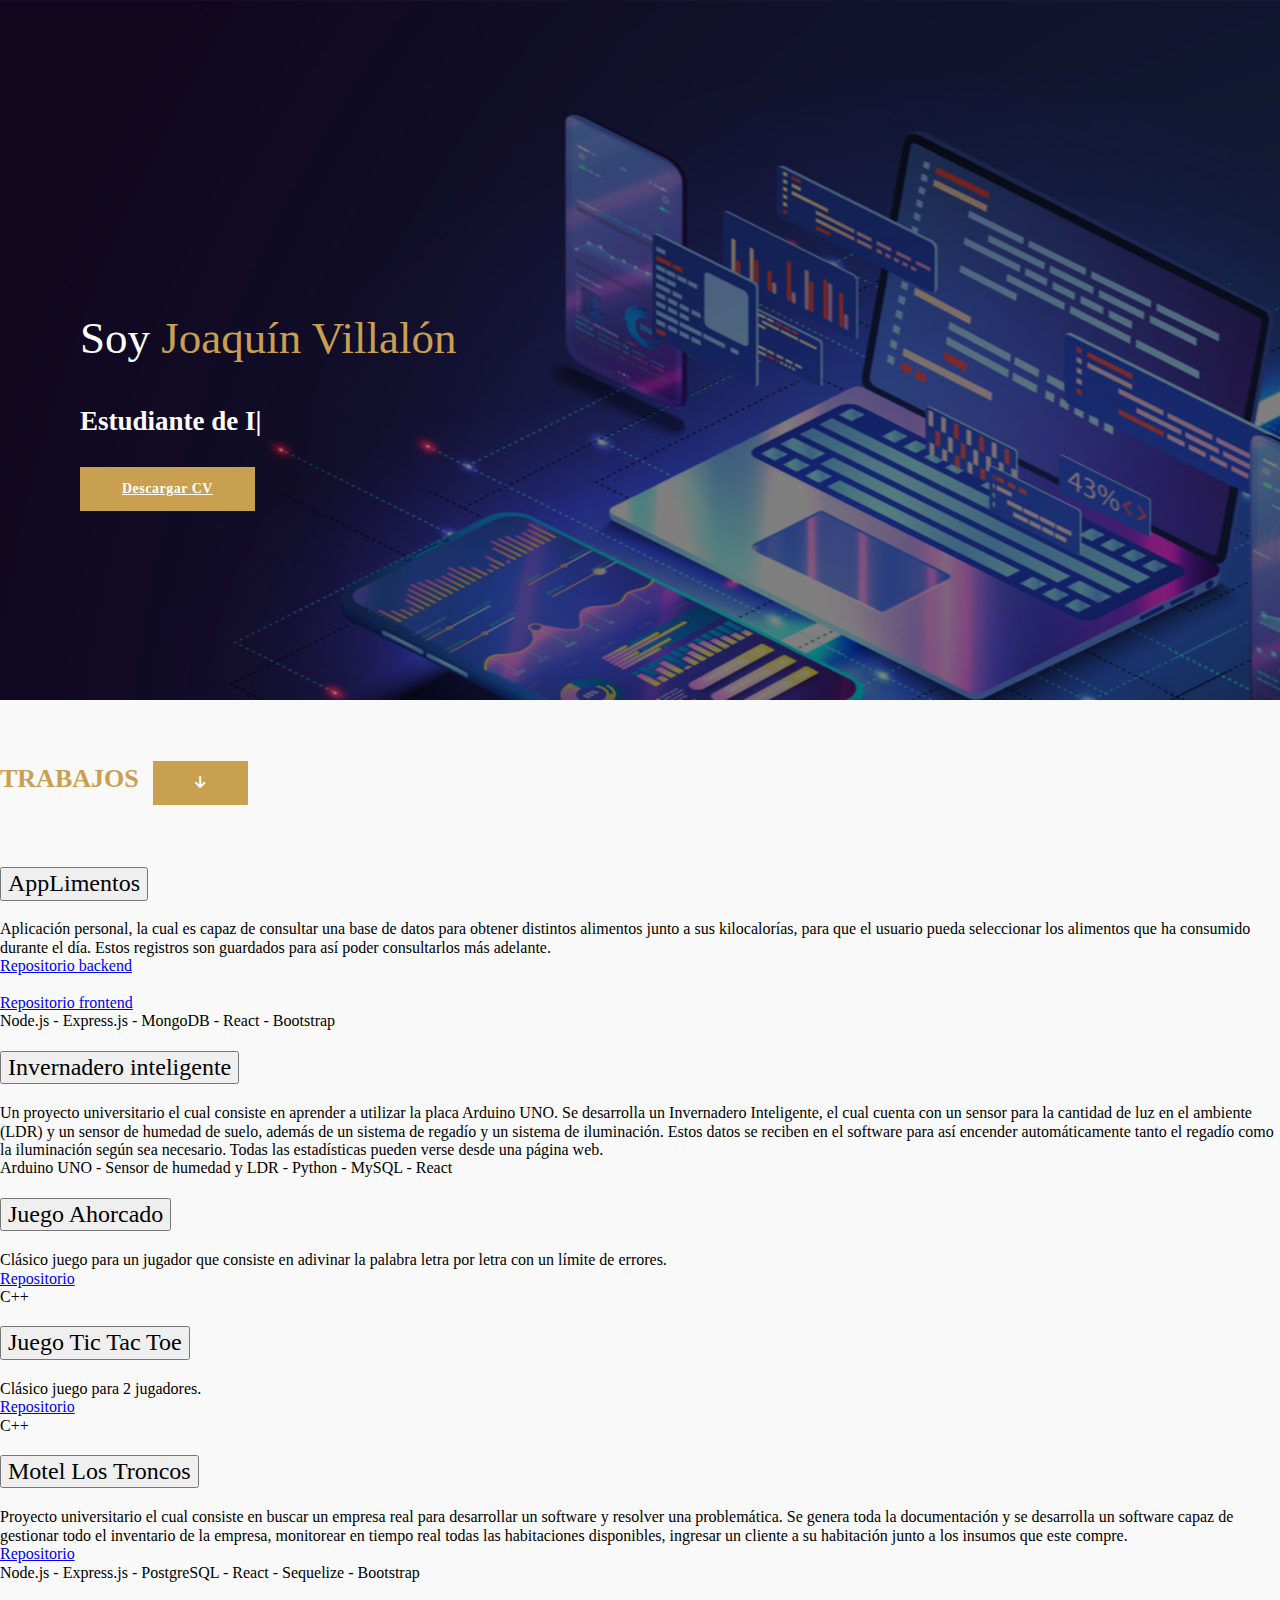
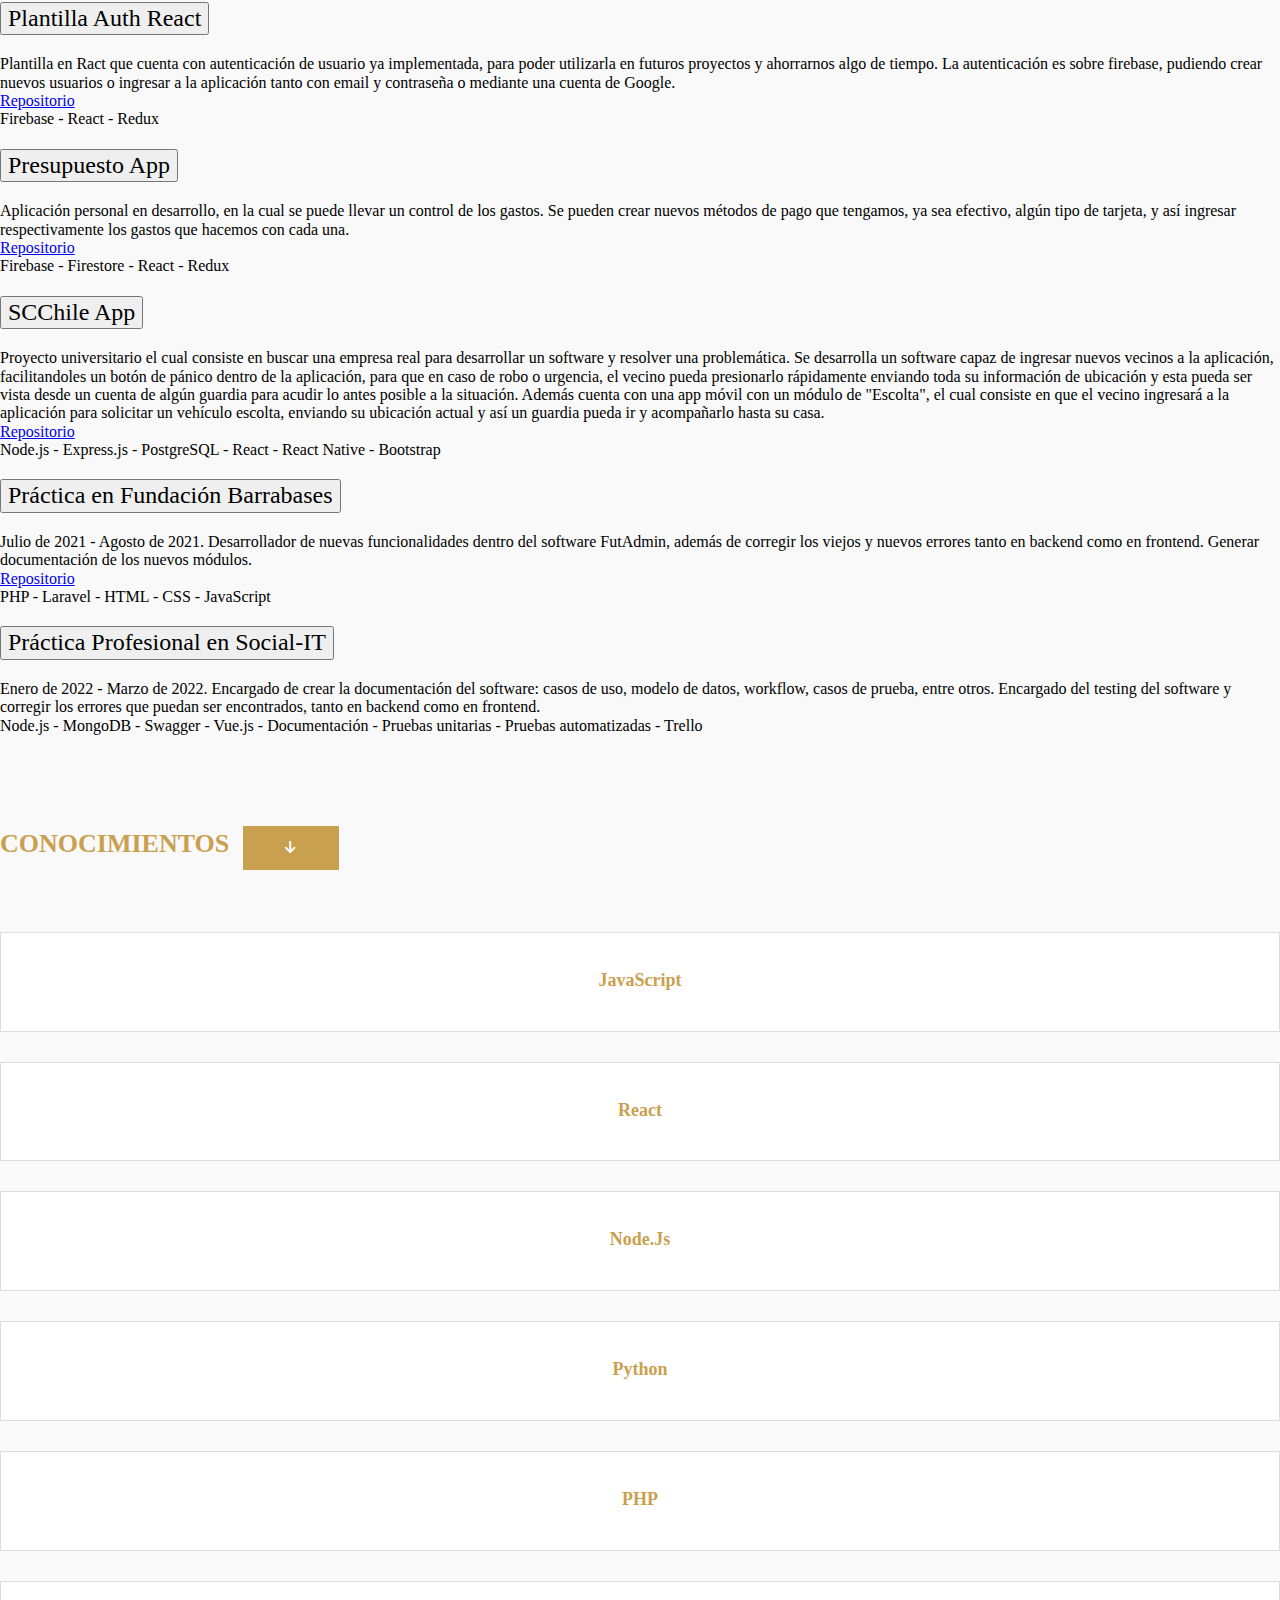
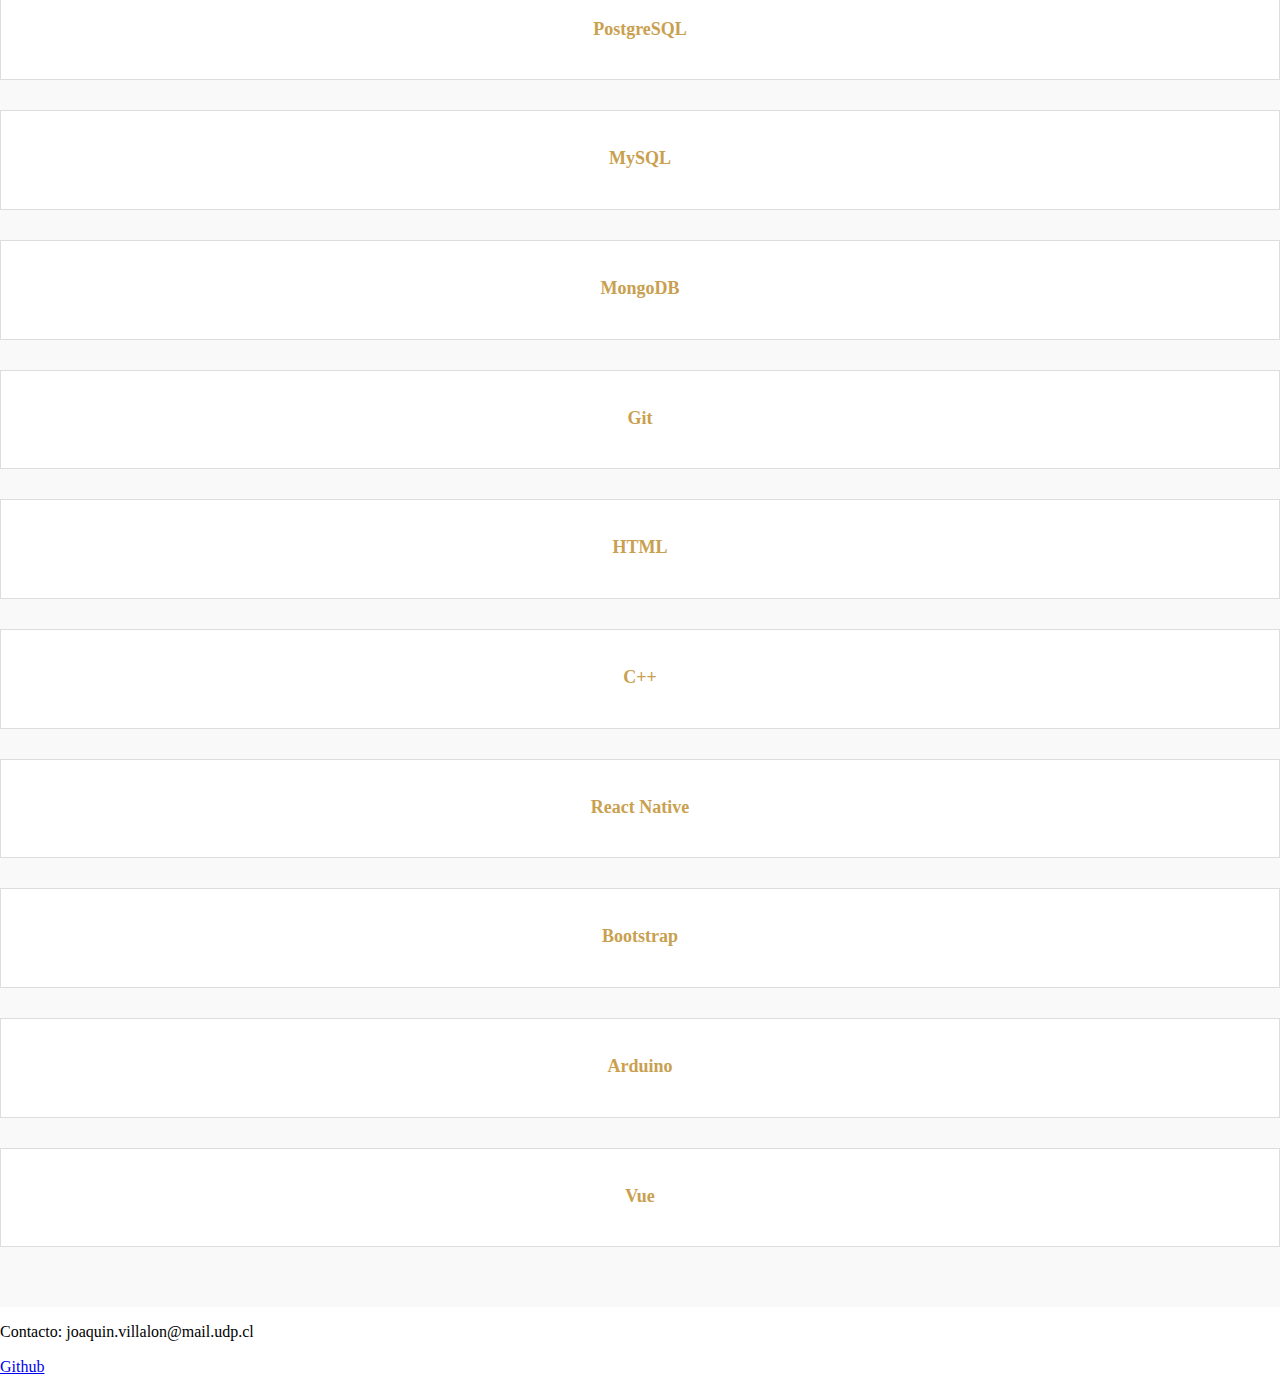
==== commit e46b5b7c: "actualizacion en trabajos" ====
--- a/docs/index.html
+++ b/docs/index.html
@@ -290,10 +290,9 @@
                             data-bs-parent="#accordionExample">
                             <div class="accordion-body">
                                 Enero de 2022 - Marzo de 2022. Encargado de crear la documentación del 
-                                software: casos de uso, modelo de datos y workflow. Encargado del testing del software
+                                software: casos de uso, modelo de datos, workflow, casos de prueba, entre otros. Encargado del testing del software
                                 y corregir los errores que puedan ser encontrados, tanto en backend como en frontend.
                                 <br>
-                                <a href="https://github.com/villa1024/tics2" target="_blank">Repositorio</a>
                                 <div class="alert alert-warning mt-2 text-center" role="alert">
                                     Node.js - MongoDB - Swagger - Vue.js - Documentación - Pruebas unitarias - Pruebas automatizadas - Trello
                                 </div>
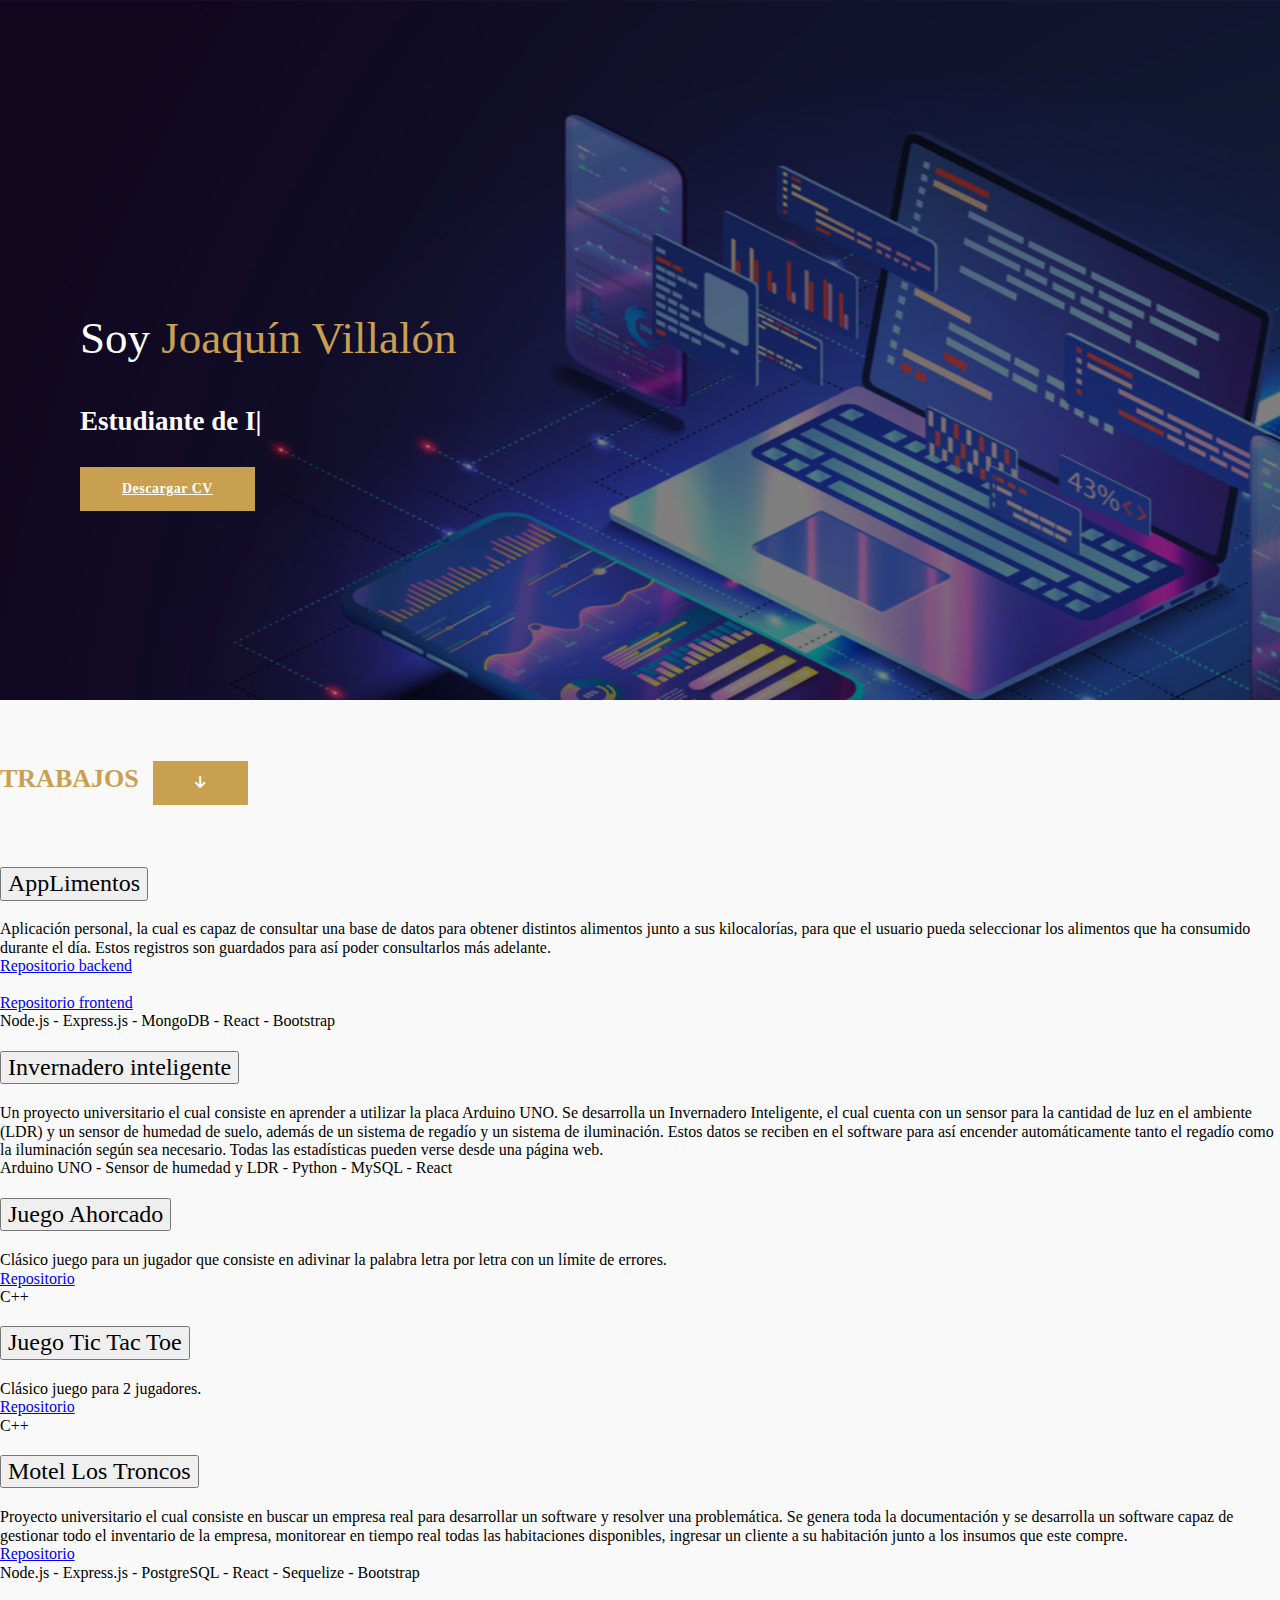
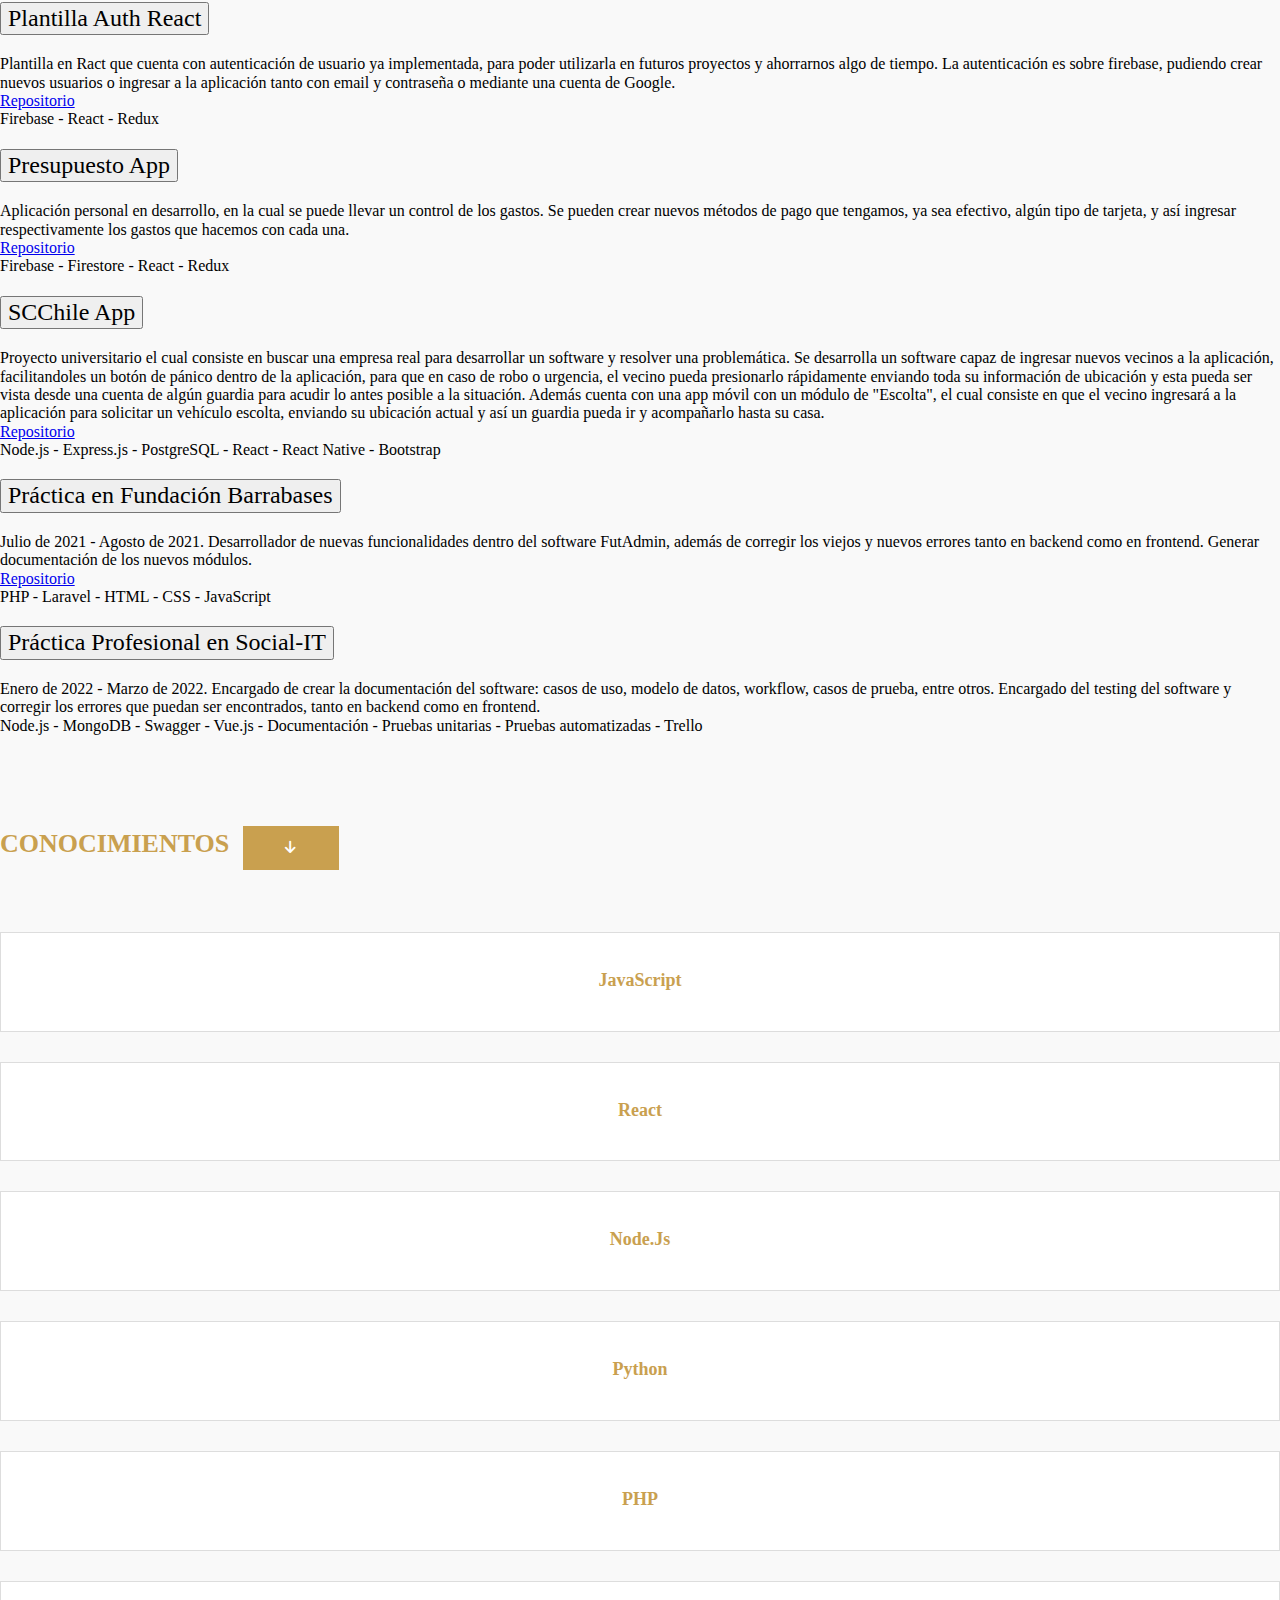
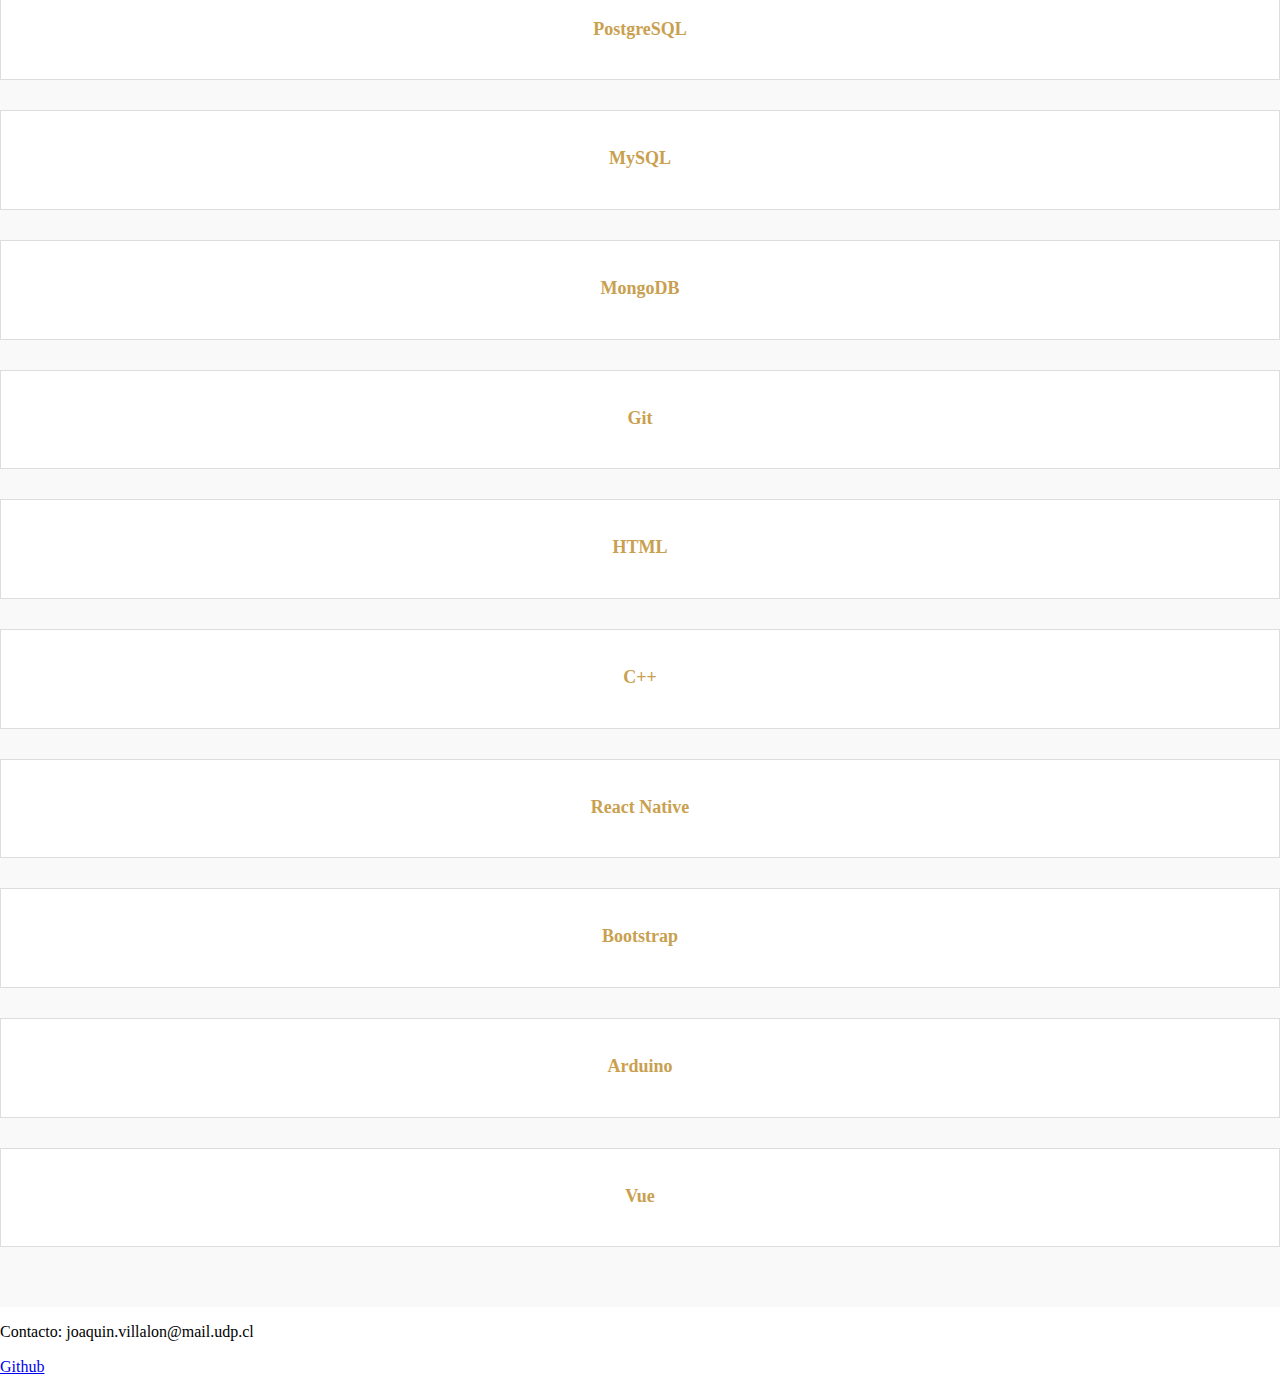
==== commit 93486c48: "bug arreglado" ====
--- a/docs/index.html
+++ b/docs/index.html
@@ -242,7 +242,7 @@
                                 nuevos vecinos a la aplicación, facilitandoles un botón de pánico dentro de la
                                 aplicación, para que en caso de robo o urgencia, el vecino pueda presionarlo
                                 rápidamente enviando toda su información de ubicación y esta pueda ser vista desde
-                                un cuenta de algún guardia para acudir lo
+                                una cuenta de algún guardia para acudir lo
                                 antes posible a la situación. Además cuenta con una app móvil con un módulo de
                                 "Escolta", el cual
                                 consiste en que el vecino ingresará a la aplicación para solicitar un vehículo
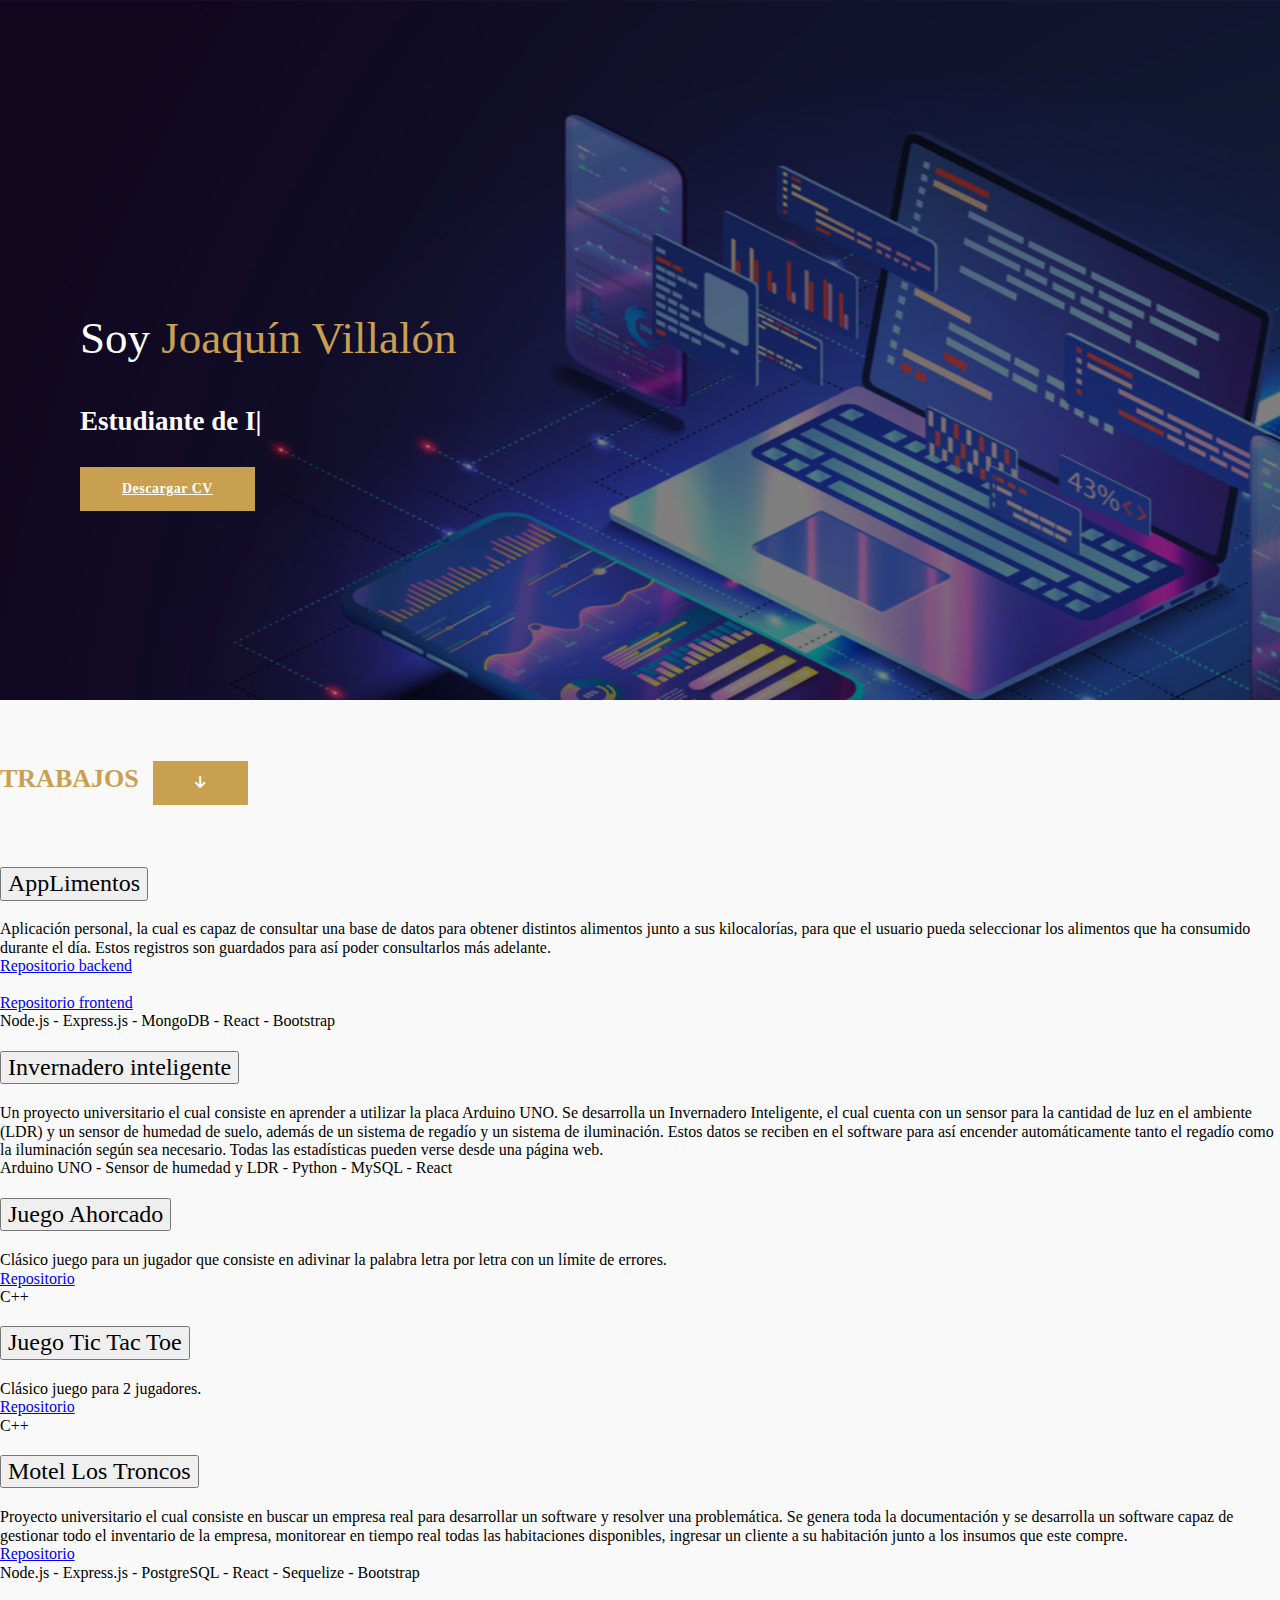
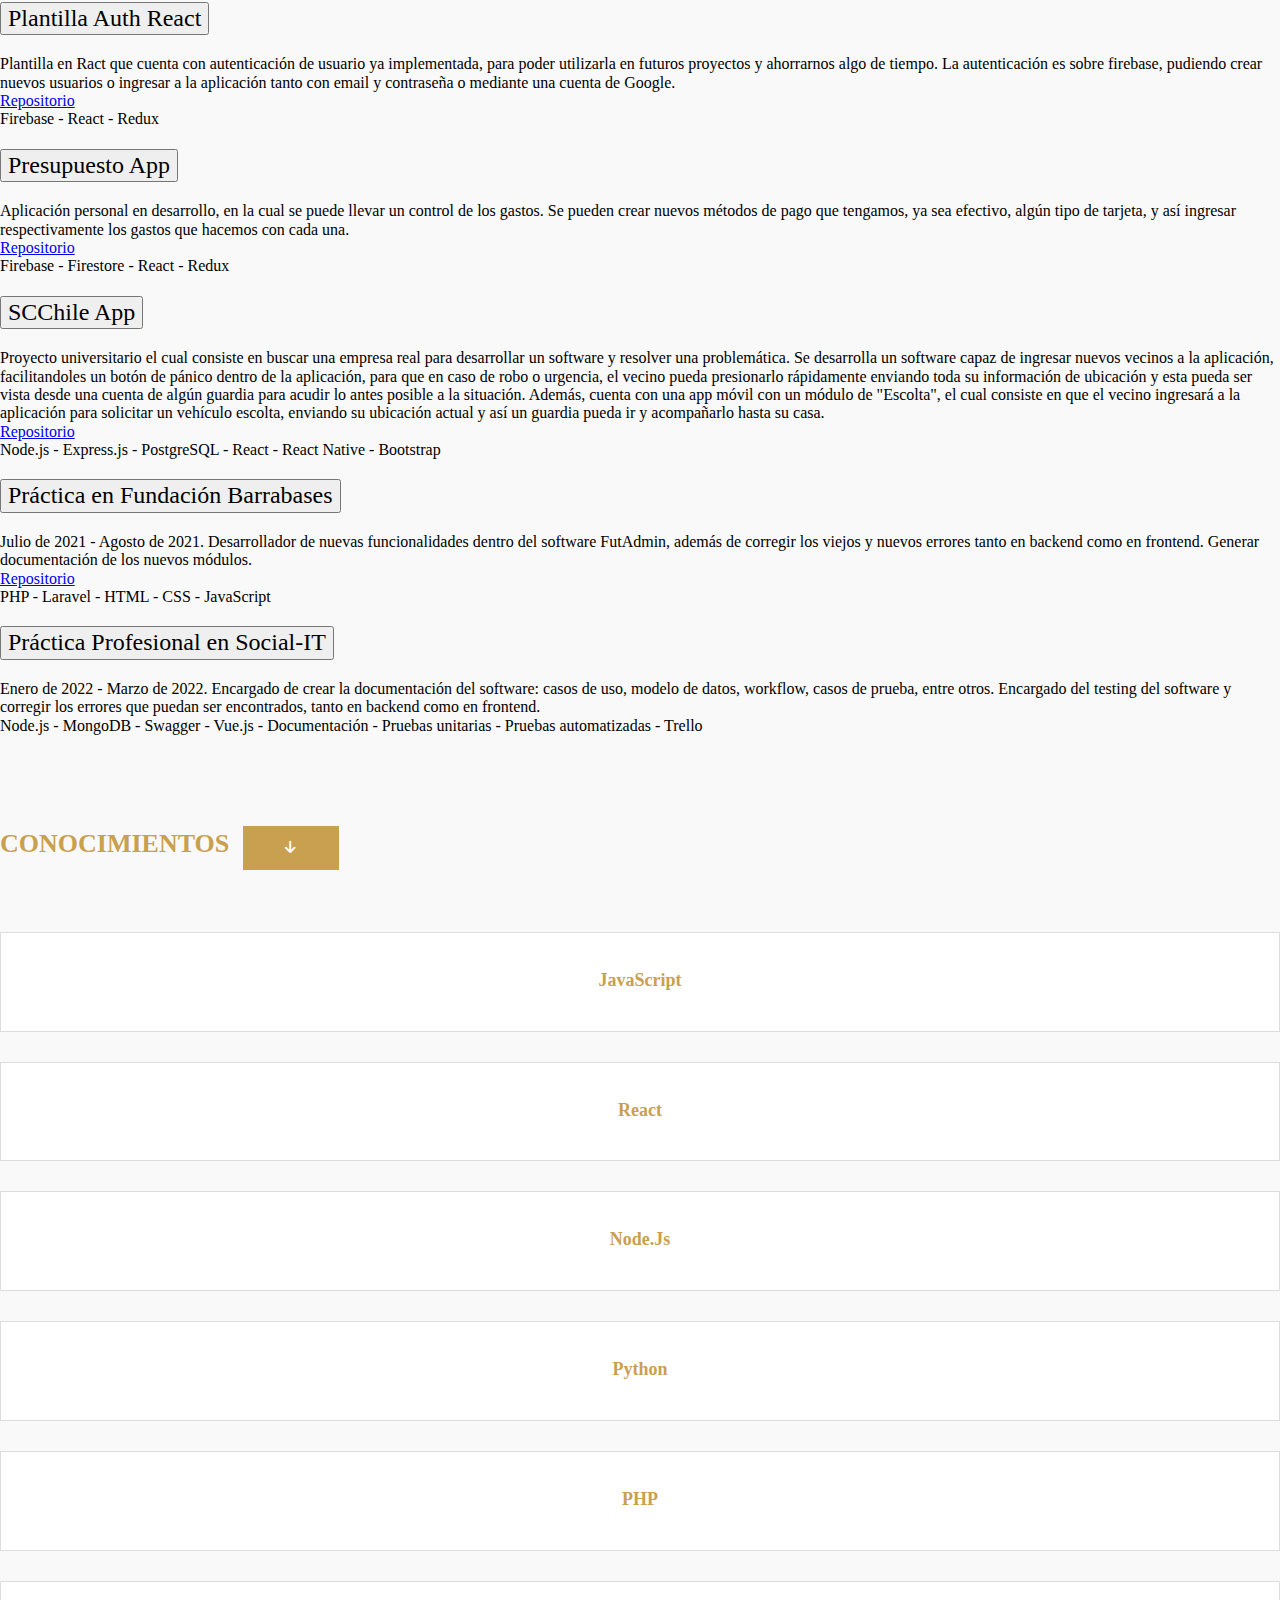
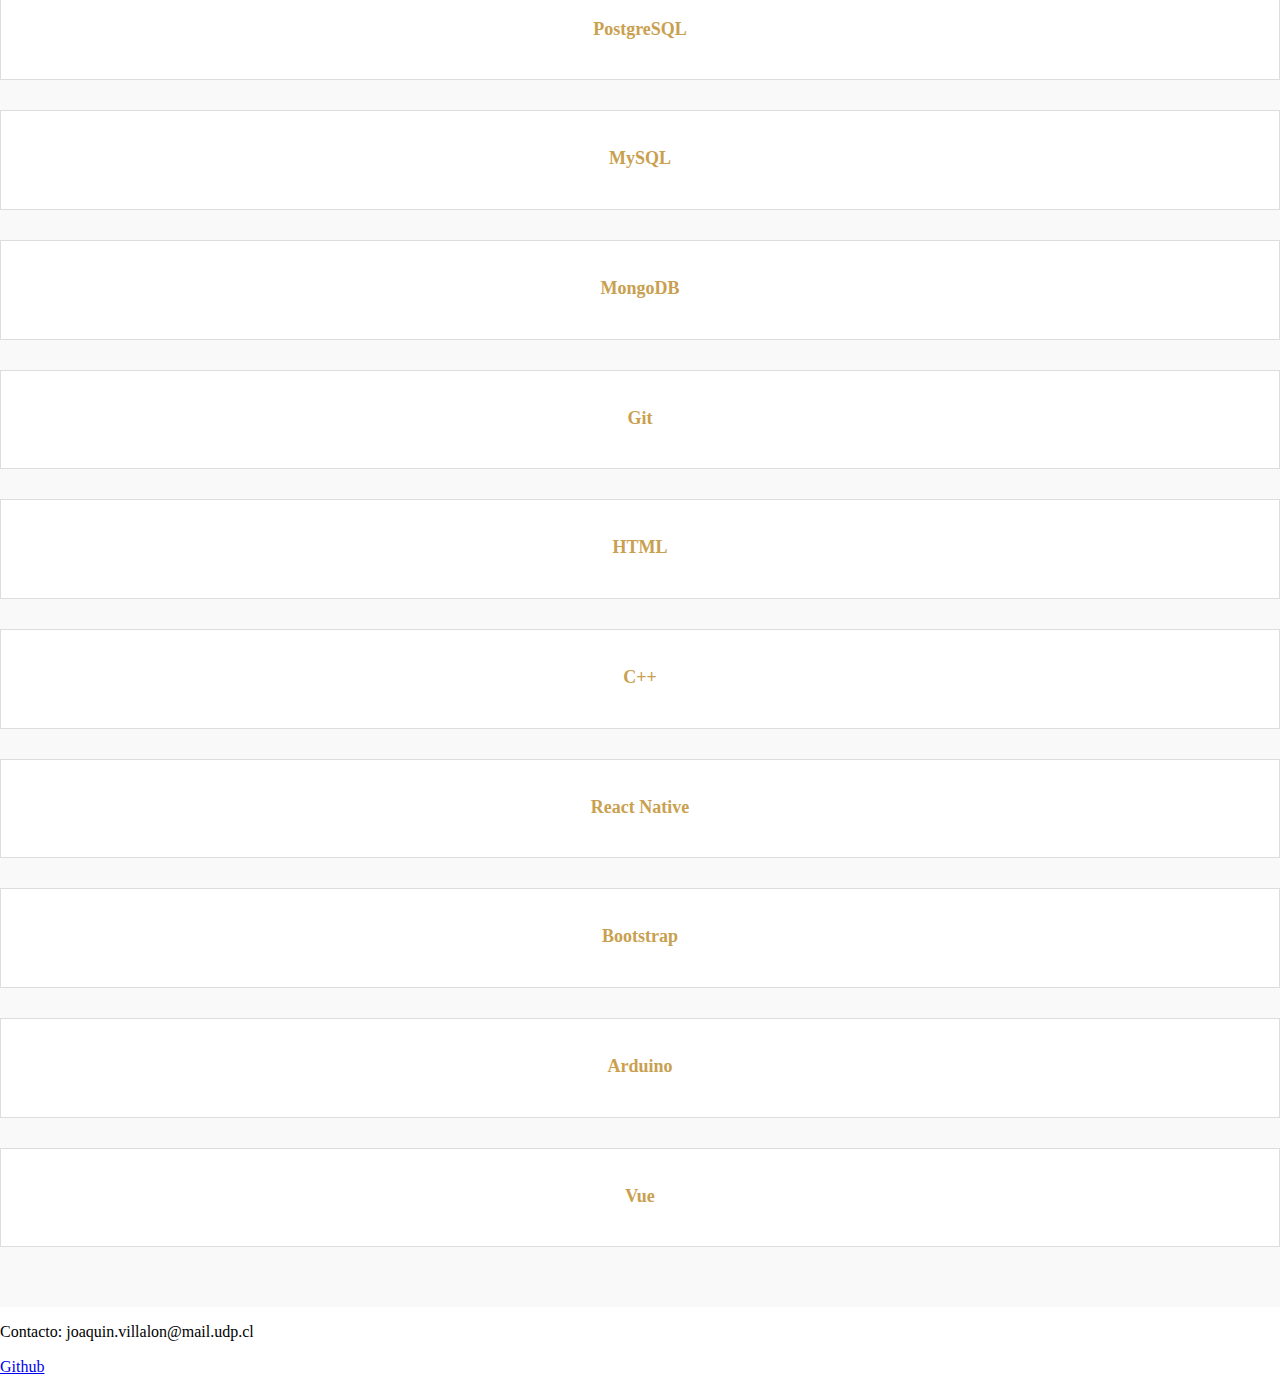
==== commit 0d1078f9: "ortografia" ====
--- a/docs/index.html
+++ b/docs/index.html
@@ -243,7 +243,7 @@
                                 aplicación, para que en caso de robo o urgencia, el vecino pueda presionarlo
                                 rápidamente enviando toda su información de ubicación y esta pueda ser vista desde
                                 una cuenta de algún guardia para acudir lo
-                                antes posible a la situación. Además cuenta con una app móvil con un módulo de
+                                antes posible a la situación. Además, cuenta con una app móvil con un módulo de
                                 "Escolta", el cual
                                 consiste en que el vecino ingresará a la aplicación para solicitar un vehículo
                                 escolta, enviando su ubicación actual y así un guardia pueda ir y acompañarlo hasta
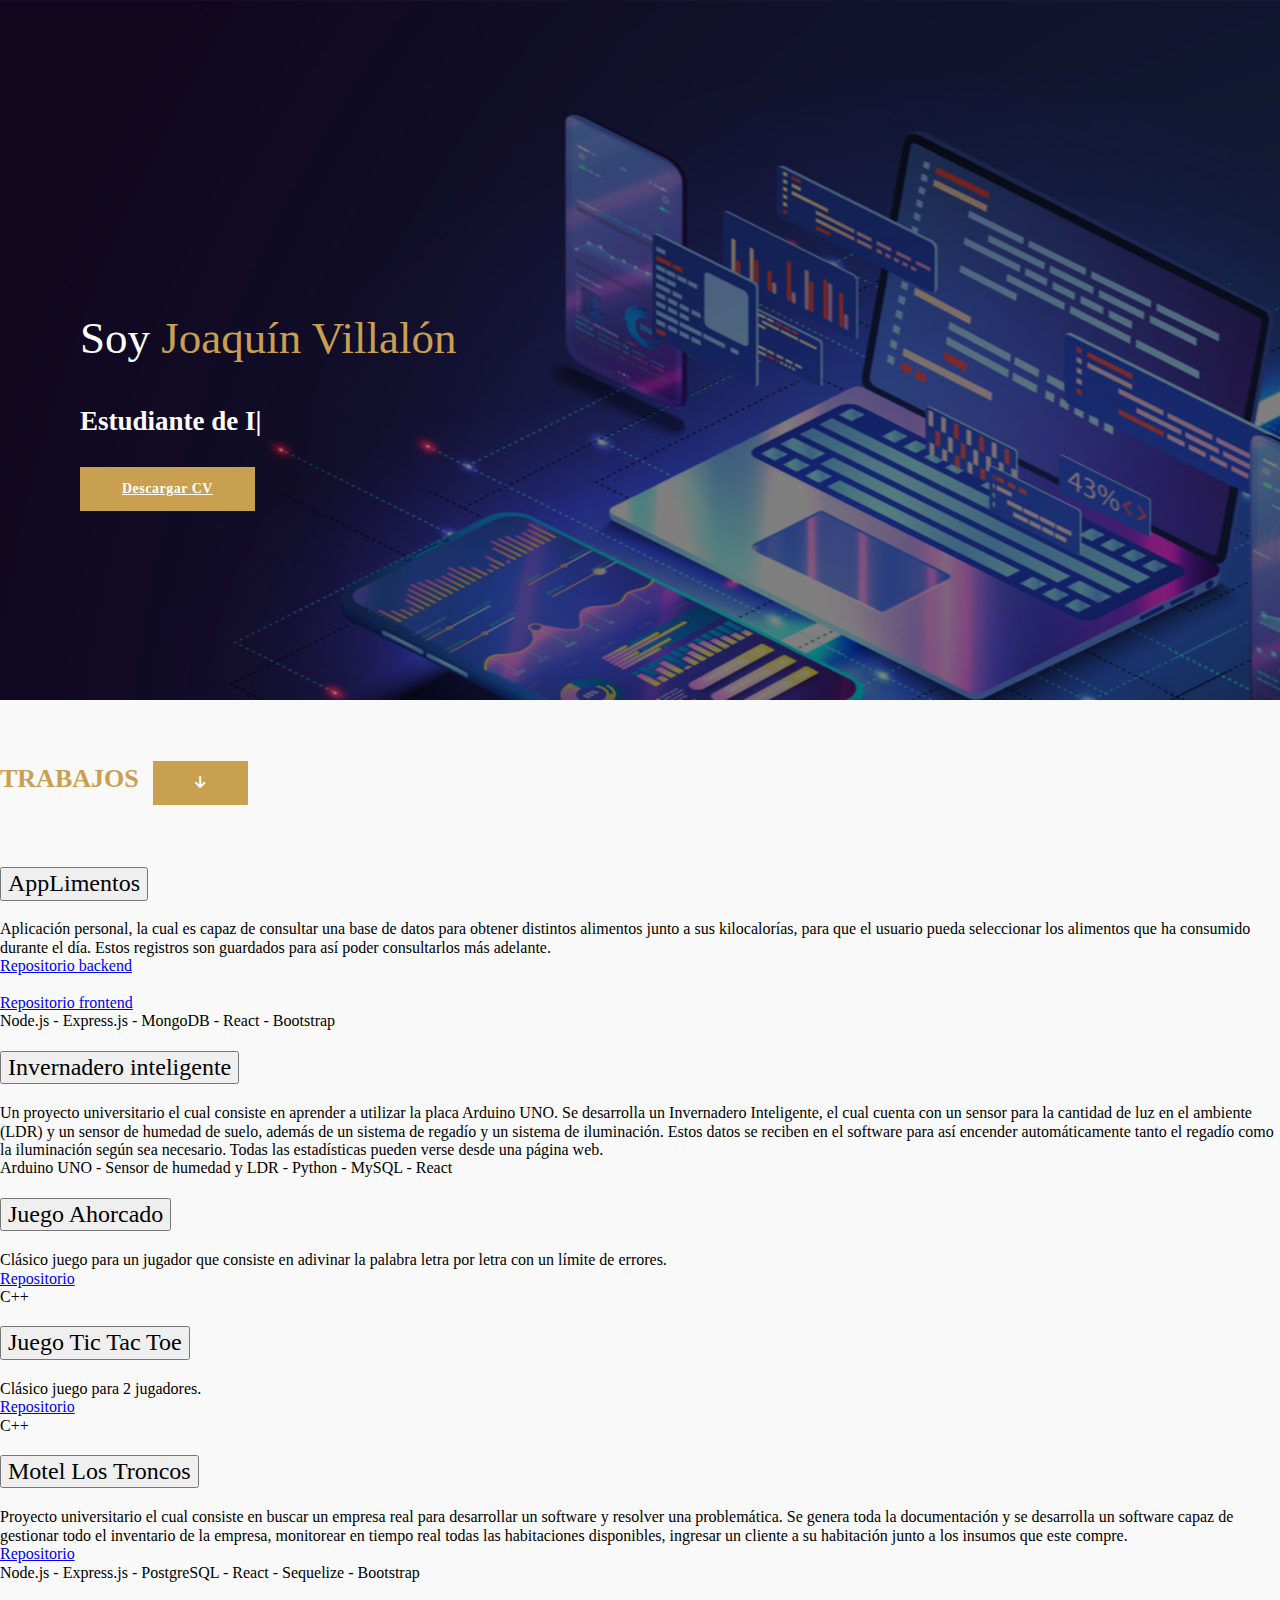
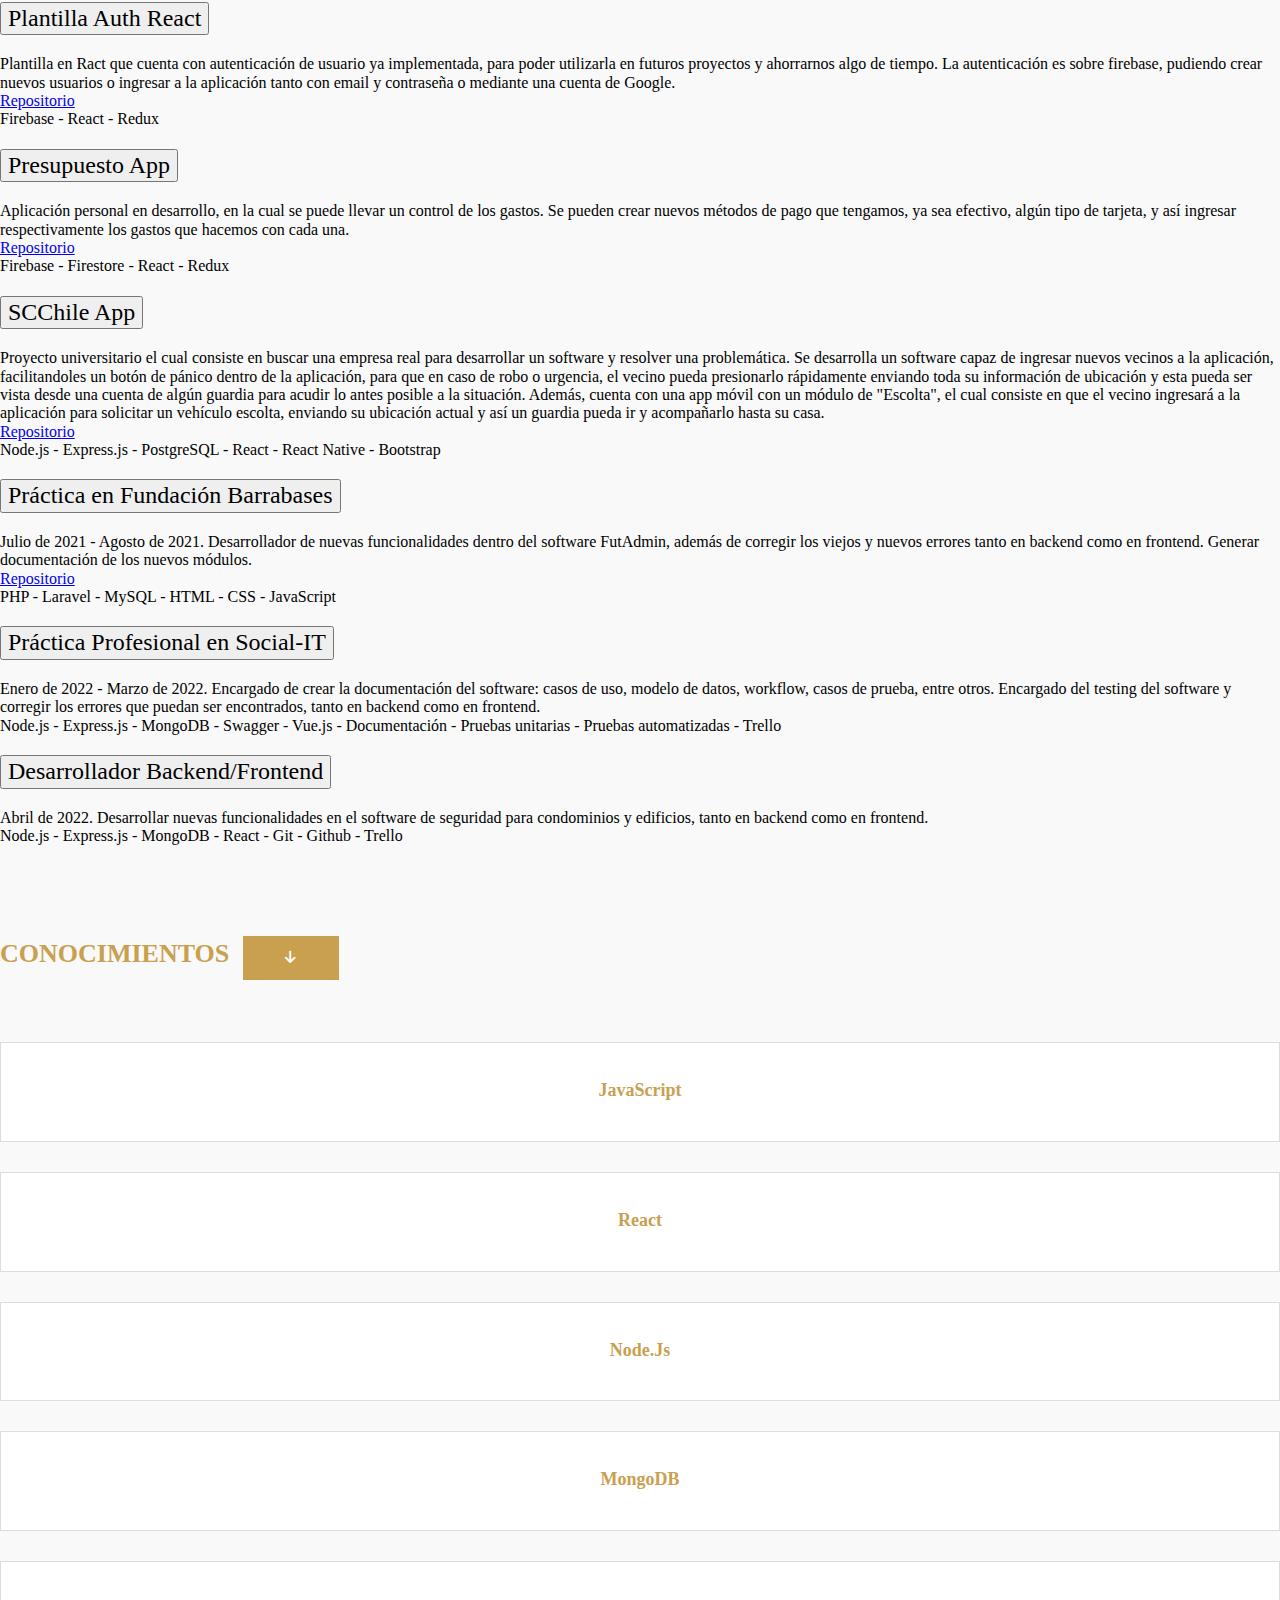
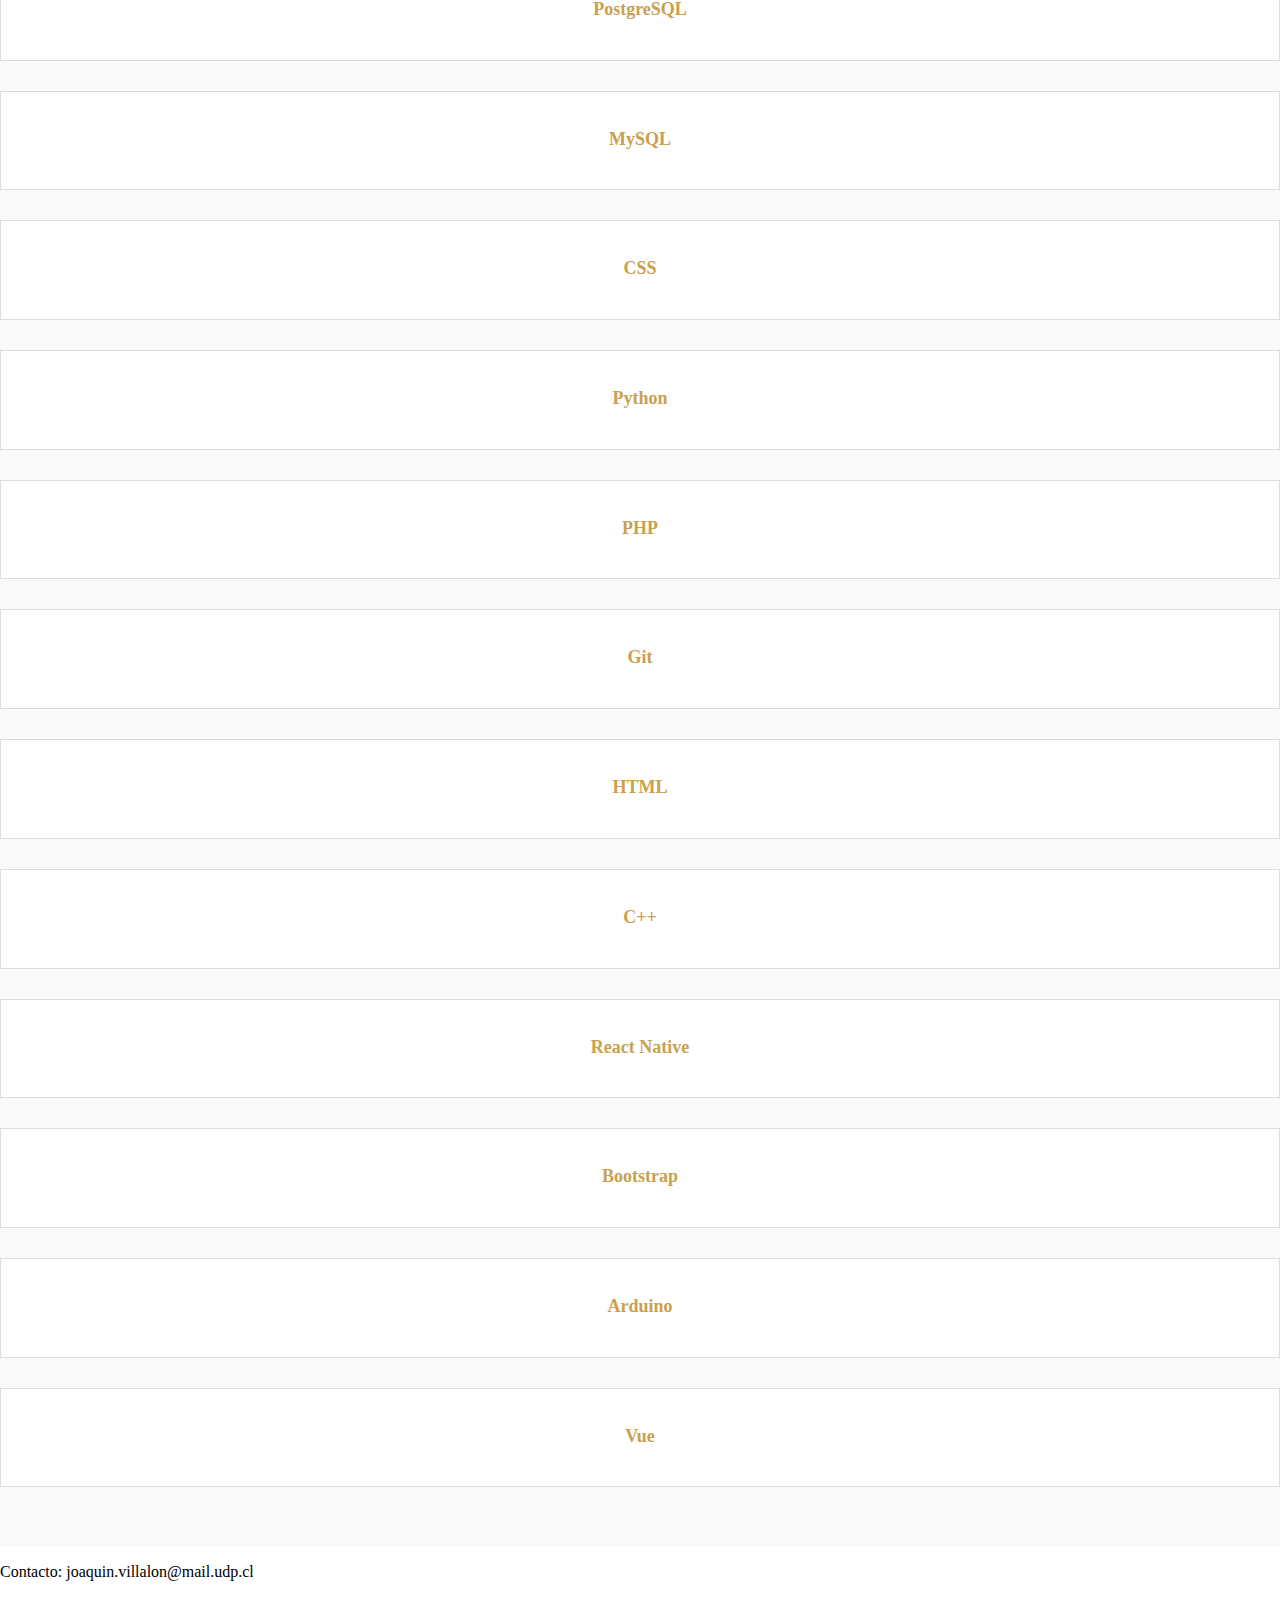
==== commit f33798b2: "detalles primer trabajo" ====
--- a/docs/index.html
+++ b/docs/index.html
@@ -273,7 +273,7 @@
                                 <br>
                                 <a href="https://github.com/villa1024/tics2" target="_blank">Repositorio</a>
                                 <div class="alert alert-warning mt-2 text-center" role="alert">
-                                    PHP - Laravel - HTML - CSS - JavaScript
+                                    PHP - Laravel - MySQL - HTML - CSS - JavaScript
                                 </div>
                             </div>
                         </div>
@@ -294,7 +294,26 @@
                                 y corregir los errores que puedan ser encontrados, tanto en backend como en frontend.
                                 <br>
                                 <div class="alert alert-warning mt-2 text-center" role="alert">
-                                    Node.js - MongoDB - Swagger - Vue.js - Documentación - Pruebas unitarias - Pruebas automatizadas - Trello
+                                    Node.js - Express.js - MongoDB - Swagger - Vue.js - Documentación - Pruebas unitarias - Pruebas automatizadas - Trello
+                                </div>
+                            </div>
+                        </div>
+                    </div>
+
+                    <div class="accordion-item">
+                        <h2 class="accordion-header" id="headingThree">
+                            <button class="accordion-button collapsed" type="button" data-bs-toggle="collapse"
+                                data-bs-target="#collapse11" aria-expanded="false" aria-controls="collapse11">
+                                Desarrollador Backend/Frontend
+                            </button>
+                        </h2>
+                        <div id="collapse11" class="accordion-collapse collapse" aria-labelledby="headingThree"
+                            data-bs-parent="#accordionExample">
+                            <div class="accordion-body">
+                                Abril de 2022. Desarrollar nuevas funcionalidades en el software de seguridad para condominios y edificios, tanto en backend como en frontend. 
+                                <br>
+                                <div class="alert alert-warning mt-2 text-center" role="alert">
+                                    Node.js - Express.js - MongoDB - React - Git - Github - Trello
                                 </div>
                             </div>
                         </div>
@@ -353,6 +372,42 @@
                         <div class="service-box">
                             <div class="icontitle">
                                 <div class="title">
+                                    <h4>MongoDB</h4>
+                                </div>
+                            </div>
+                        </div>
+                    </div>
+                    <div class="col-12 col-sm-6 col-md-6 col-lg-4">
+                        <div class="service-box">
+                            <div class="icontitle">
+                                <div class="title">
+                                    <h4>PostgreSQL</h4>
+                                </div>
+                            </div>
+                        </div>
+                    </div>
+                    <div class="col-12 col-sm-6 col-md-6 col-lg-4">
+                        <div class="service-box">
+                            <div class="icontitle">
+                                <div class="title">
+                                    <h4>MySQL</h4>
+                                </div>
+                            </div>
+                        </div>
+                    </div>
+                    <div class="col-12 col-sm-6 col-md-6 col-lg-4">
+                        <div class="service-box">
+                            <div class="icontitle">
+                                <div class="title">
+                                    <h4>CSS</h4>
+                                </div>
+                            </div>
+                        </div>
+                    </div>
+                    <div class="col-12 col-sm-6 col-md-6 col-lg-4">
+                        <div class="service-box">
+                            <div class="icontitle">
+                                <div class="title">
                                     <h4 class="">Python</h4>
                                 </div>
                             </div>
@@ -363,33 +418,6 @@
                             <div class="icontitle">
                                 <div class="title">
                                     <h4>PHP</h4>
-                                </div>
-                            </div>
-                        </div>
-                    </div>
-                    <div class="col-12 col-sm-6 col-md-6 col-lg-4">
-                        <div class="service-box">
-                            <div class="icontitle">
-                                <div class="title">
-                                    <h4>PostgreSQL</h4>
-                                </div>
-                            </div>
-                        </div>
-                    </div>
-                    <div class="col-12 col-sm-6 col-md-6 col-lg-4">
-                        <div class="service-box">
-                            <div class="icontitle">
-                                <div class="title">
-                                    <h4>MySQL</h4>
-                                </div>
-                            </div>
-                        </div>
-                    </div>
-                    <div class="col-12 col-sm-6 col-md-6 col-lg-4">
-                        <div class="service-box">
-                            <div class="icontitle">
-                                <div class="title">
-                                    <h4>MongoDB</h4>
                                 </div>
                             </div>
                         </div>
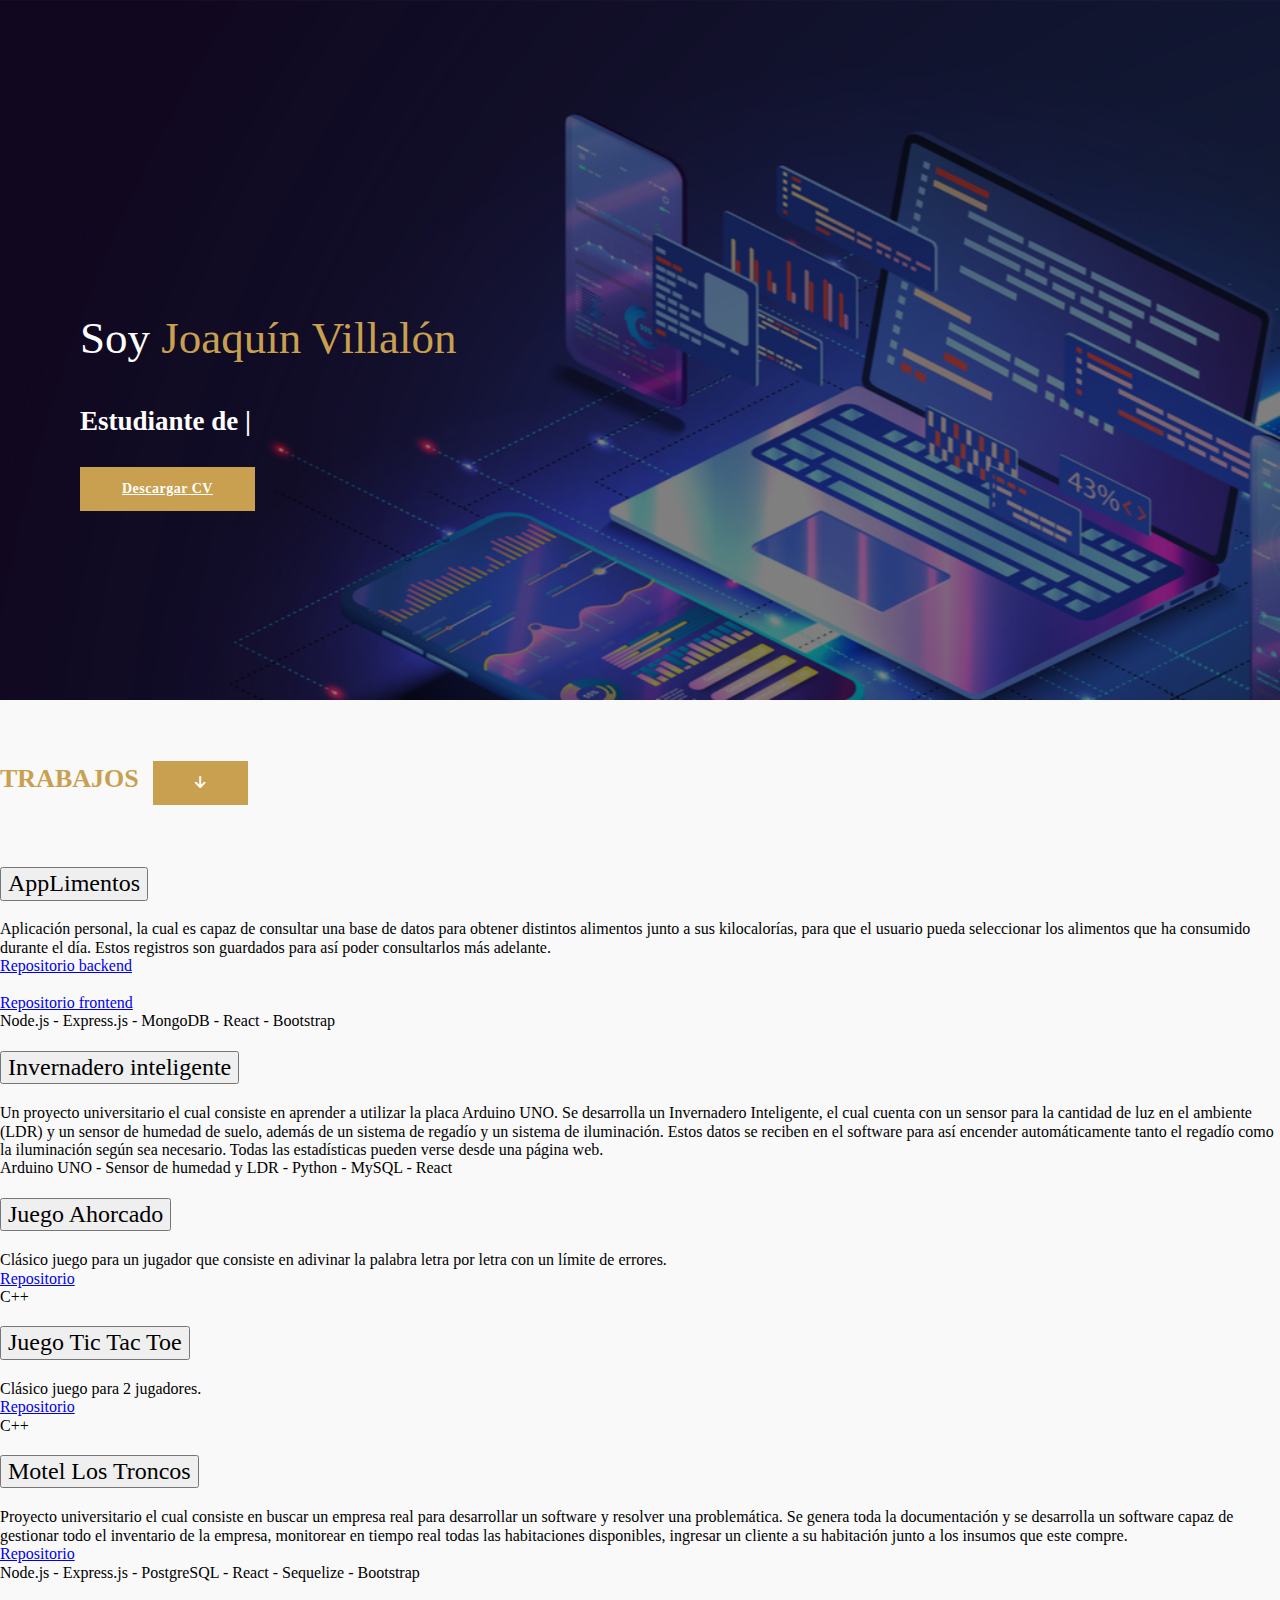
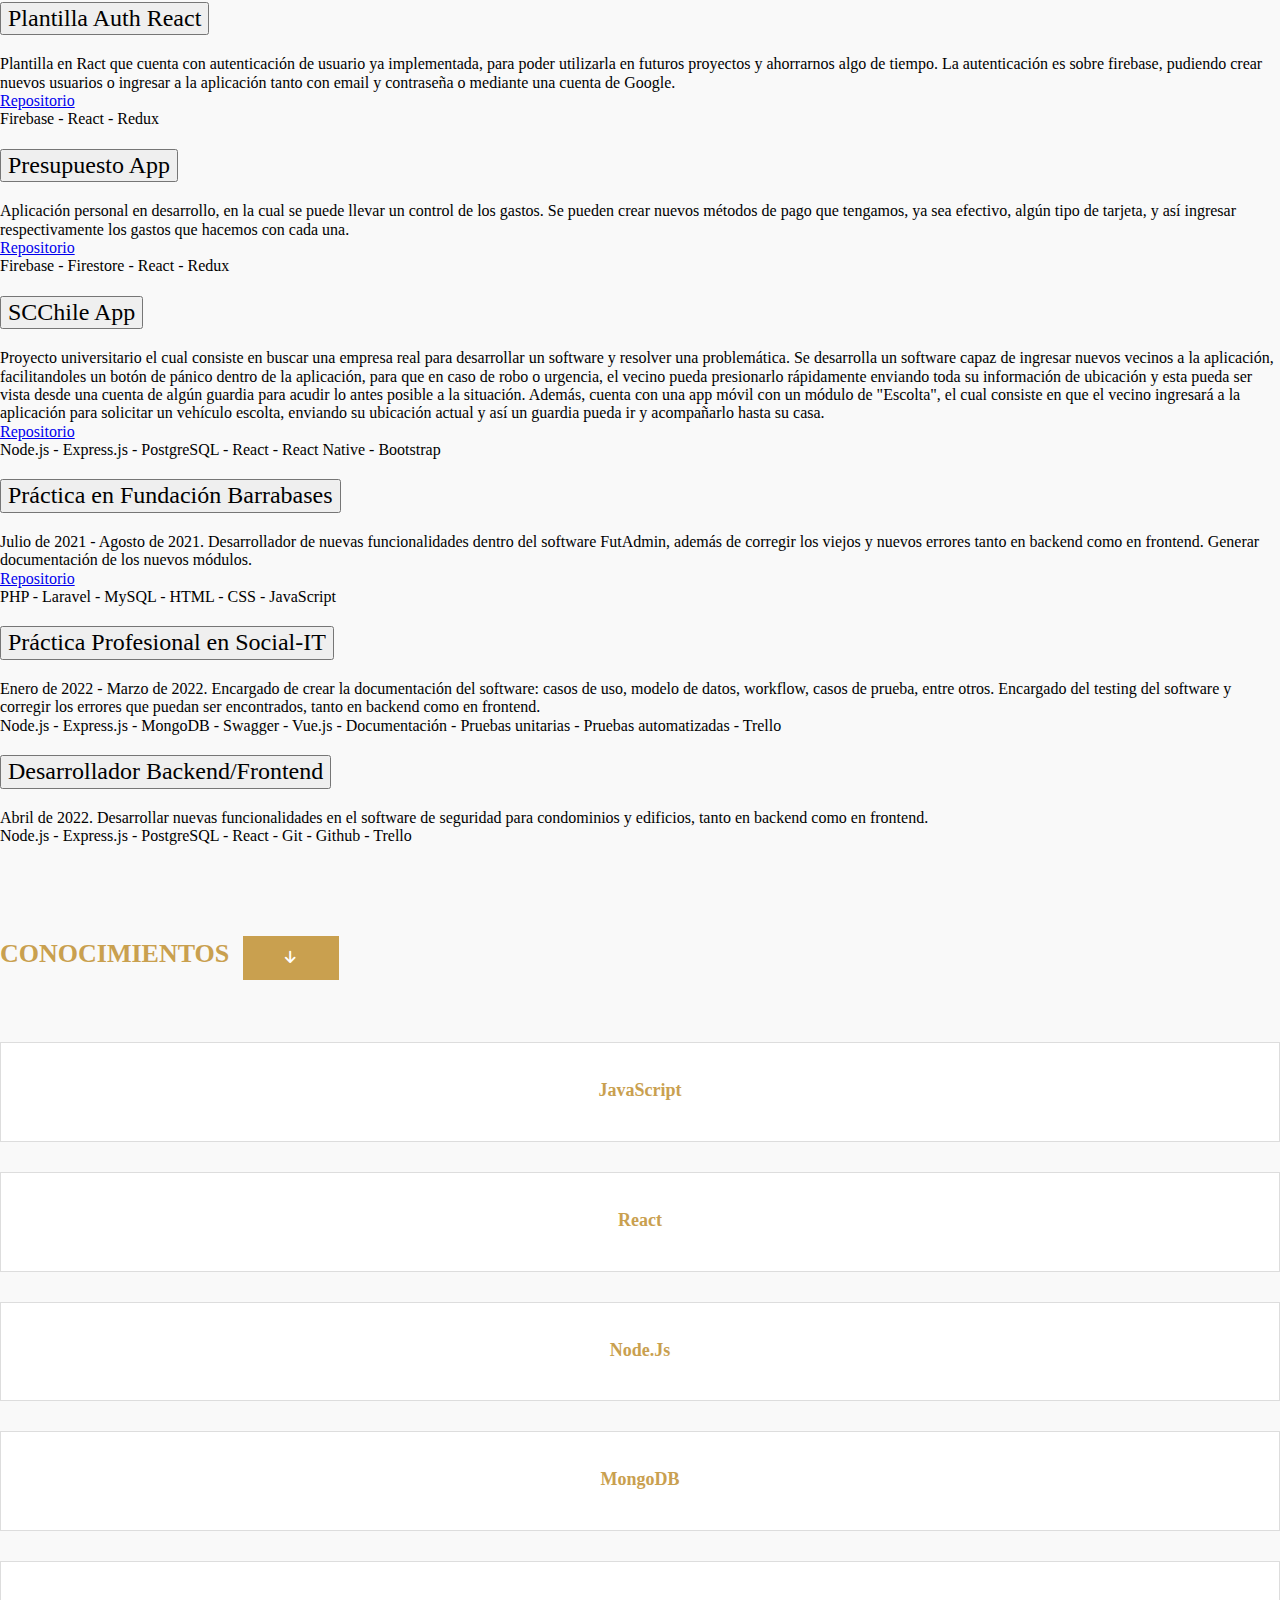
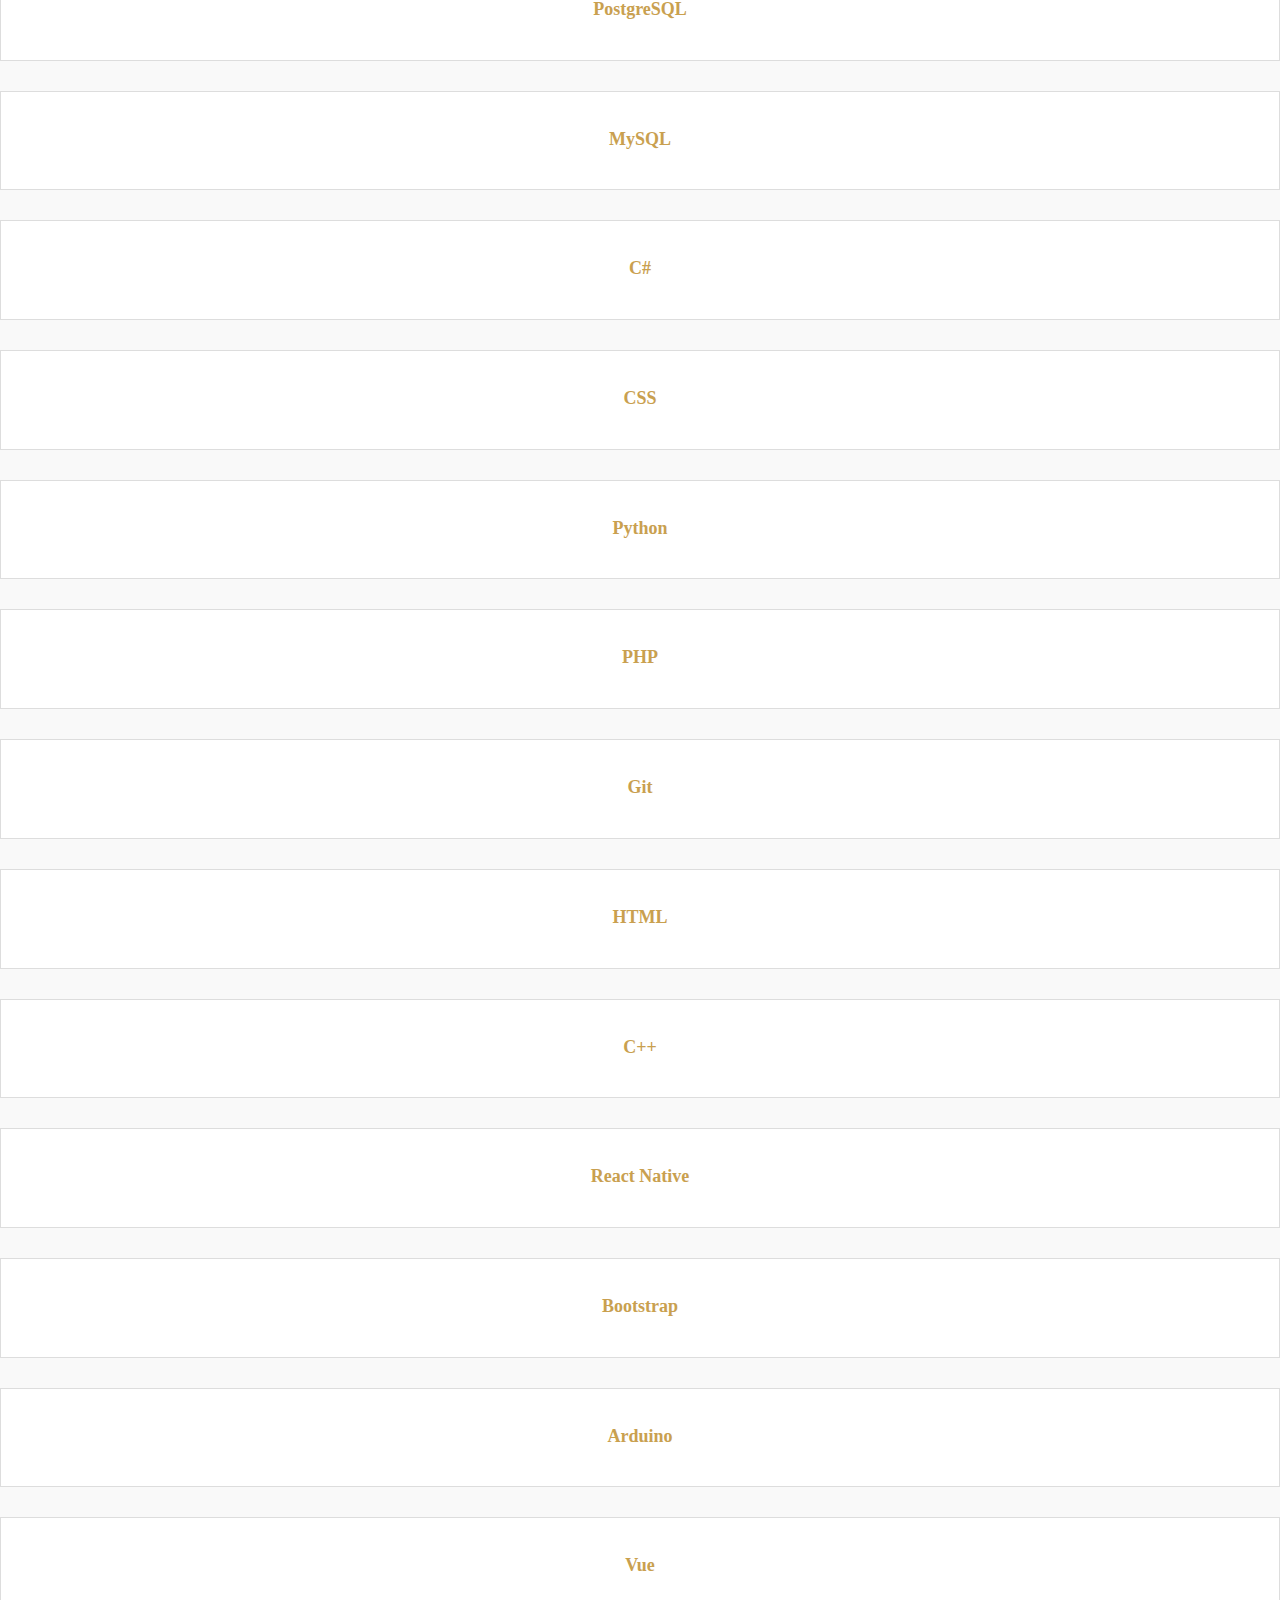
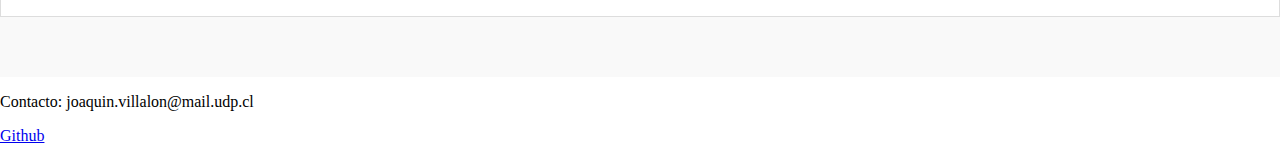
==== commit bcb58bd9: "c# a los conocimientos html" ====
--- a/docs/index.html
+++ b/docs/index.html
@@ -313,7 +313,7 @@
                                 Abril de 2022. Desarrollar nuevas funcionalidades en el software de seguridad para condominios y edificios, tanto en backend como en frontend. 
                                 <br>
                                 <div class="alert alert-warning mt-2 text-center" role="alert">
-                                    Node.js - Express.js - MongoDB - React - Git - Github - Trello
+                                    Node.js - Express.js - PostgreSQL - React - Git - Github - Trello
                                 </div>
                             </div>
                         </div>
@@ -391,6 +391,15 @@
                             <div class="icontitle">
                                 <div class="title">
                                     <h4>MySQL</h4>
+                                </div>
+                            </div>
+                        </div>
+                    </div>
+                    <div class="col-12 col-sm-6 col-md-6 col-lg-4">
+                        <div class="service-box">
+                            <div class="icontitle">
+                                <div class="title">
+                                    <h4>C#</h4>
                                 </div>
                             </div>
                         </div>
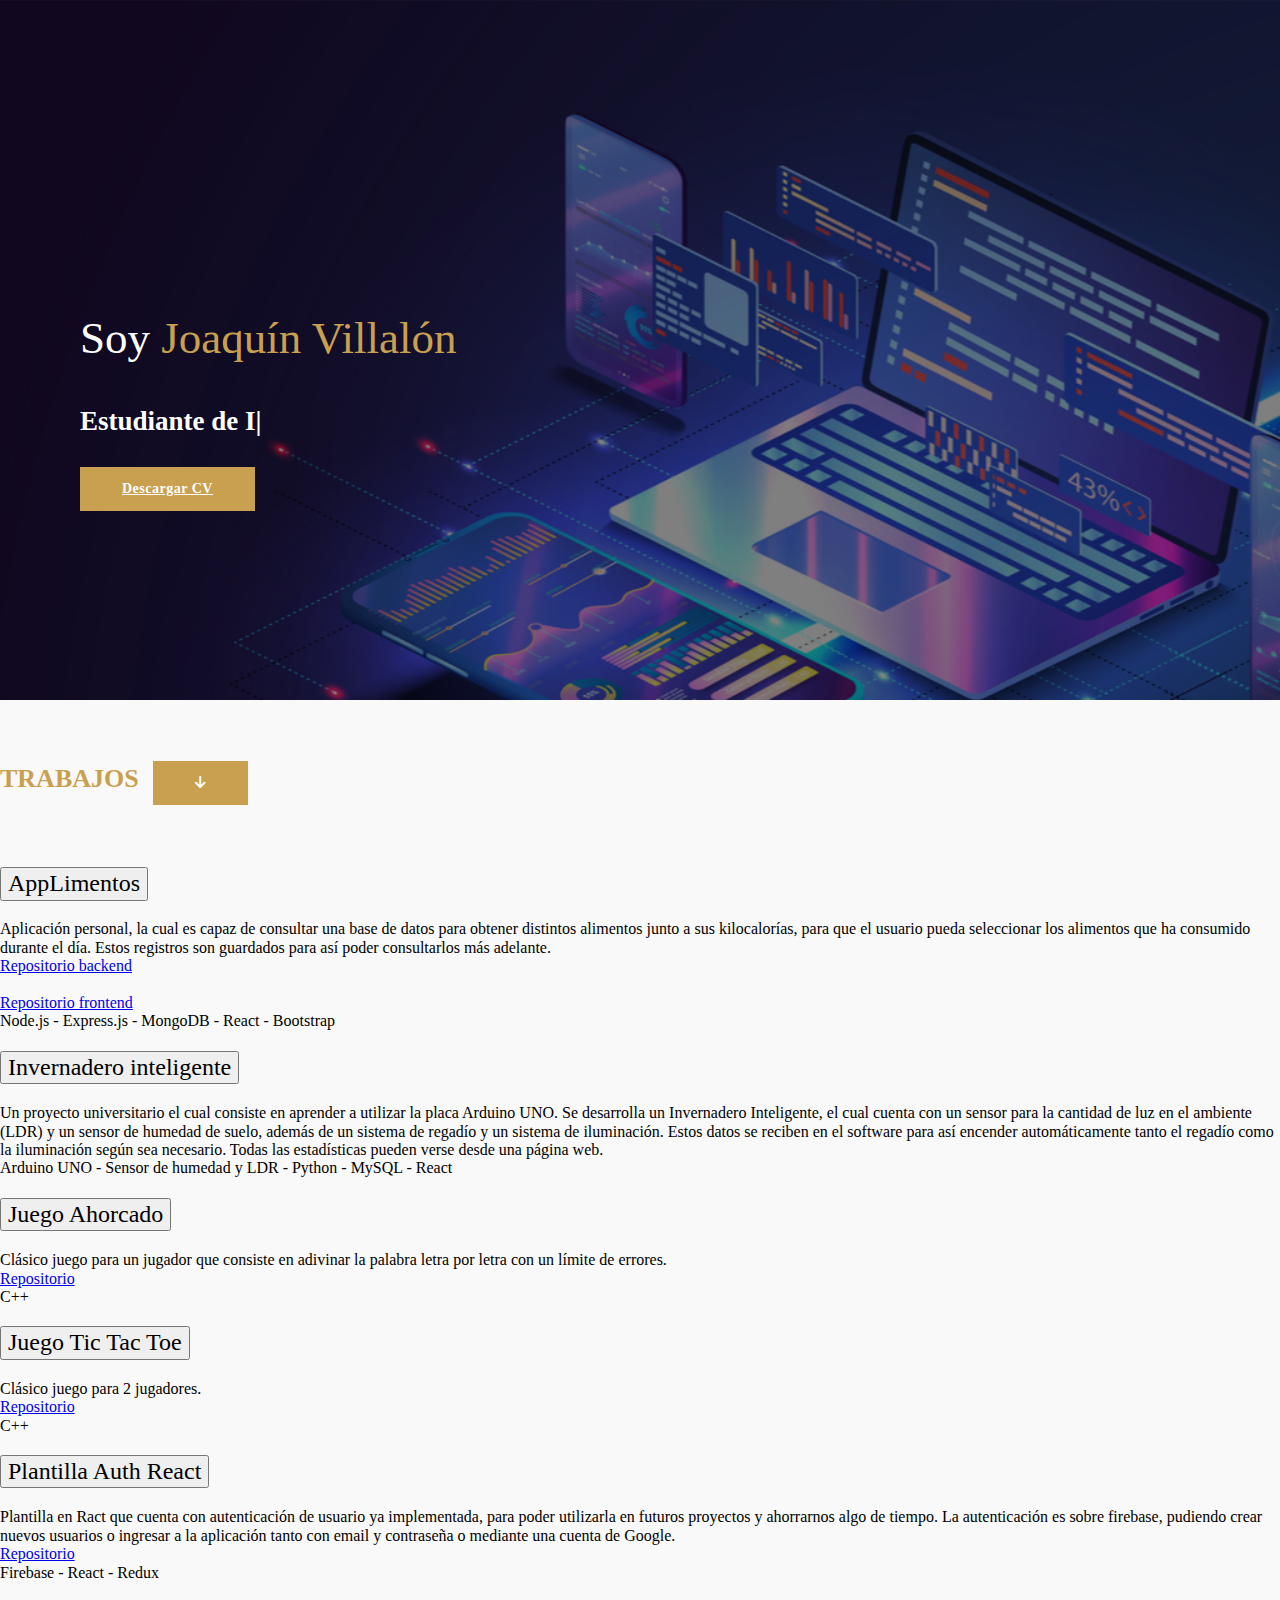
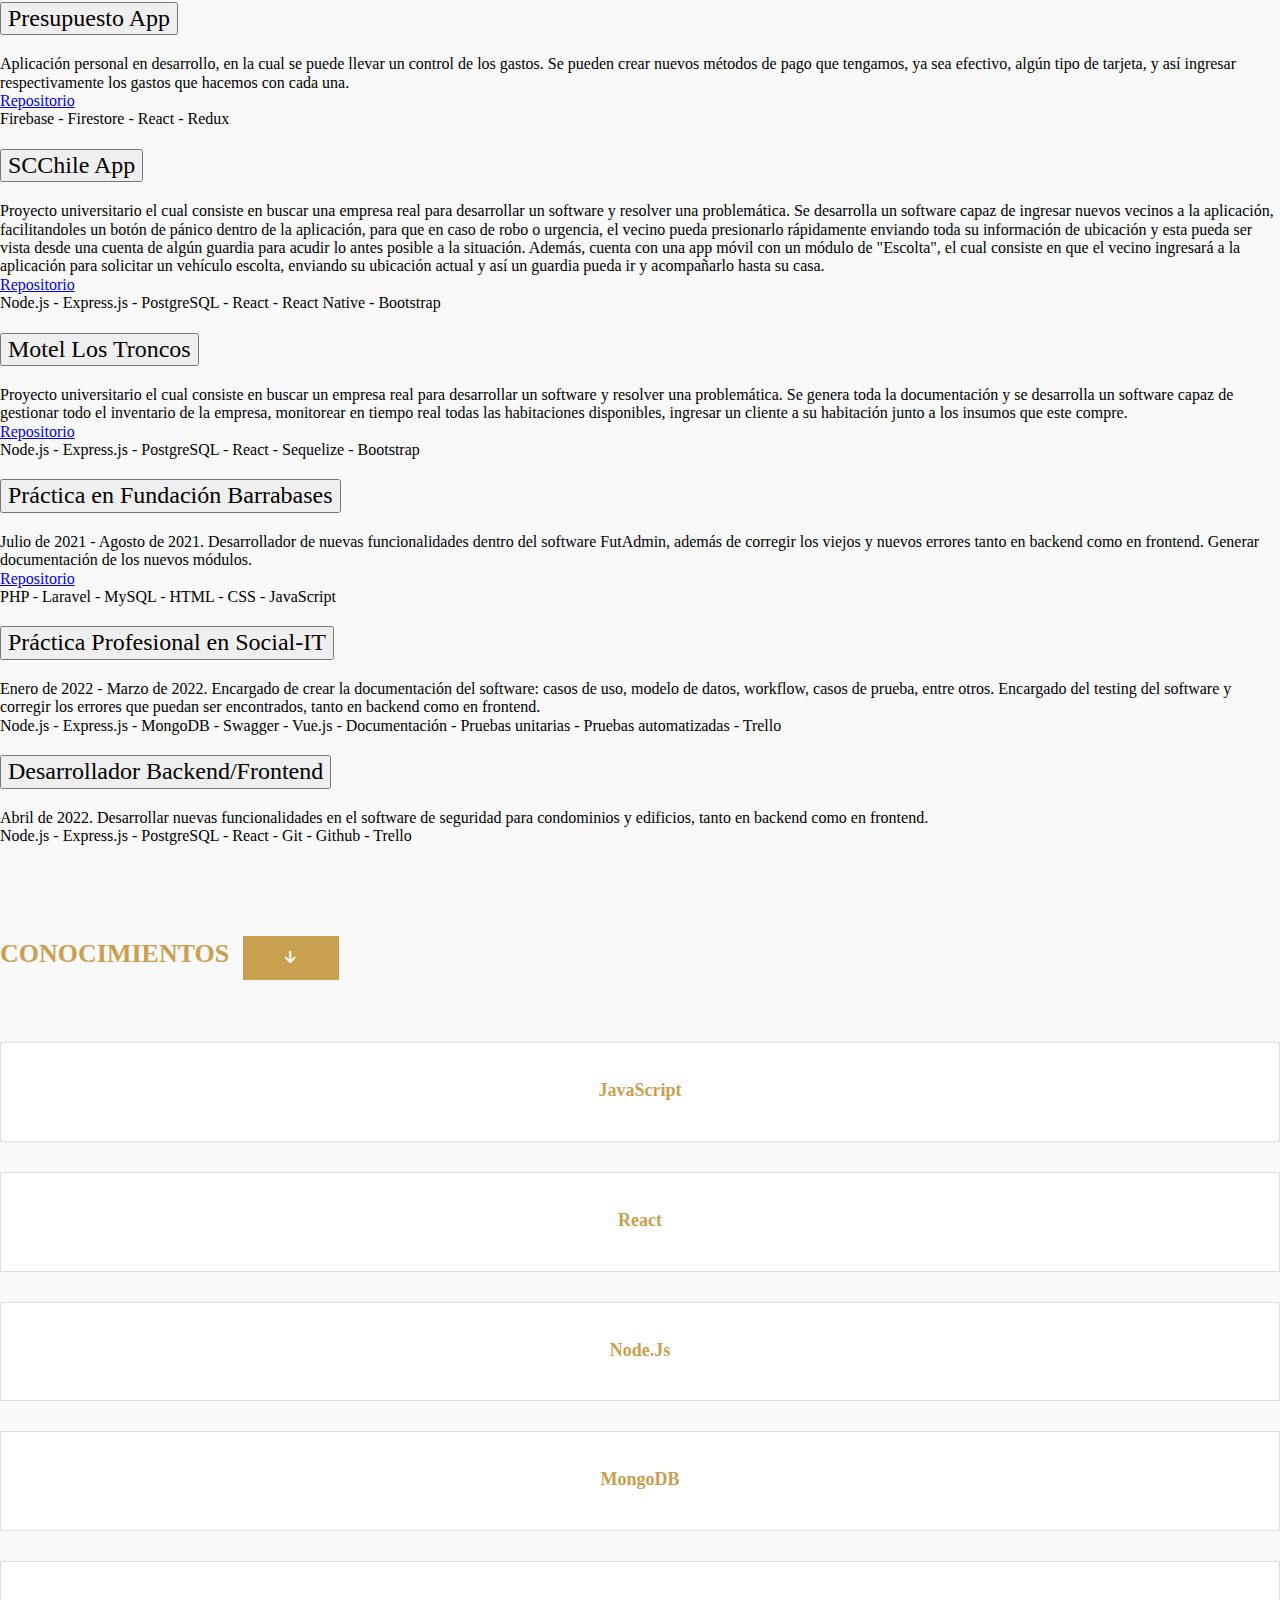
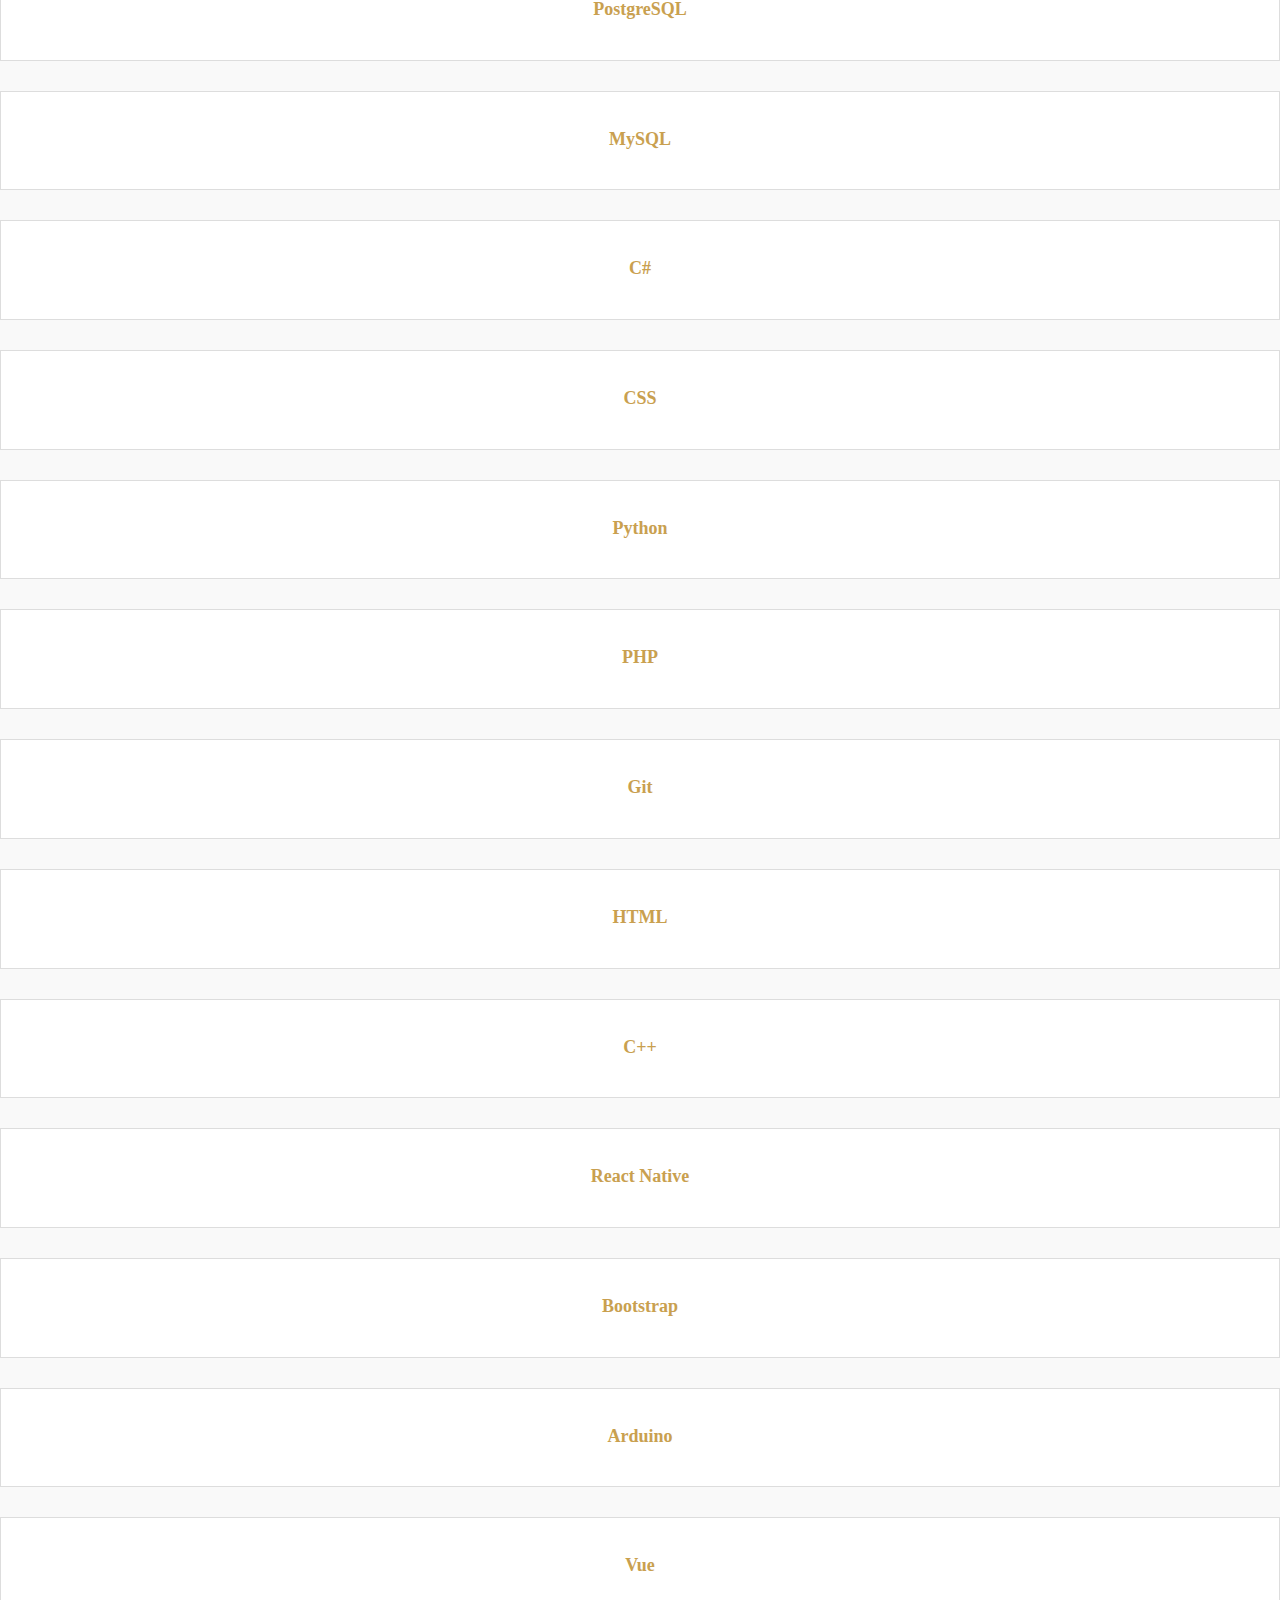
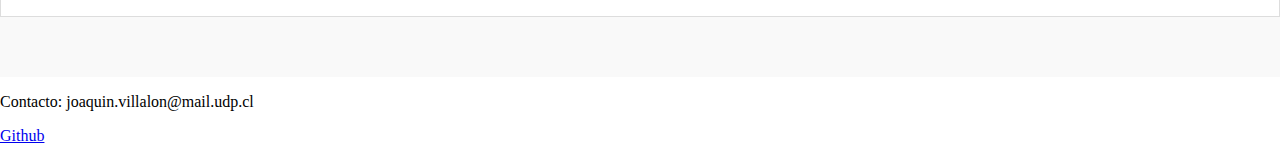
==== commit 892f7632: "reorganizacion de los trabajos en html" ====
--- a/docs/index.html
+++ b/docs/index.html
@@ -154,32 +154,6 @@
                     </div>
 
                     <div class="accordion-item">
-                        <h2 class="accordion-header" id="headingTwo">
-                            <button class="accordion-button collapsed" type="button" data-bs-toggle="collapse"
-                                data-bs-target="#collapseTwo" aria-expanded="false" aria-controls="collapseTwo">
-                                Motel Los Troncos
-                            </button>
-                        </h2>
-                        <div id="collapseTwo" class="accordion-collapse collapse" aria-labelledby="headingTwo"
-                            data-bs-parent="#accordionExample">
-                            <div class="accordion-body">
-                                Proyecto universitario el cual consiste en buscar un empresa real para desarrollar
-                                un
-                                software y resolver una problemática. Se genera toda la documentación y se desarrolla un
-                                software capaz de gestionar
-                                todo el inventario de la empresa, monitorear en tiempo real todas las habitaciones
-                                disponibles, ingresar un cliente a su habitación junto a los insumos que este
-                                compre.
-                                <br>
-                                <a href="https://github.com/villa1024/motel_los_troncos" target="_blank">Repositorio</a>
-                                <div class="alert alert-warning mt-2 text-center" role="alert">
-                                    Node.js - Express.js - PostgreSQL - React - Sequelize - Bootstrap
-                                </div>
-                            </div>
-                        </div>
-                    </div>
-
-                    <div class="accordion-item">
                         <h2 class="accordion-header" id="headingThree">
                             <button class="accordion-button collapsed" type="button" data-bs-toggle="collapse"
                                 data-bs-target="#collapseSeis" aria-expanded="false" aria-controls="collapseSeis">
@@ -258,6 +232,32 @@
                     </div>
 
                     <div class="accordion-item">
+                        <h2 class="accordion-header" id="headingTwo">
+                            <button class="accordion-button collapsed" type="button" data-bs-toggle="collapse"
+                                data-bs-target="#collapseTwo" aria-expanded="false" aria-controls="collapseTwo">
+                                Motel Los Troncos
+                            </button>
+                        </h2>
+                        <div id="collapseTwo" class="accordion-collapse collapse" aria-labelledby="headingTwo"
+                            data-bs-parent="#accordionExample">
+                            <div class="accordion-body">
+                                Proyecto universitario el cual consiste en buscar un empresa real para desarrollar
+                                un
+                                software y resolver una problemática. Se genera toda la documentación y se desarrolla un
+                                software capaz de gestionar
+                                todo el inventario de la empresa, monitorear en tiempo real todas las habitaciones
+                                disponibles, ingresar un cliente a su habitación junto a los insumos que este
+                                compre.
+                                <br>
+                                <a href="https://github.com/villa1024/motel_los_troncos" target="_blank">Repositorio</a>
+                                <div class="alert alert-warning mt-2 text-center" role="alert">
+                                    Node.js - Express.js - PostgreSQL - React - Sequelize - Bootstrap
+                                </div>
+                            </div>
+                        </div>
+                    </div>
+
+                    <div class="accordion-item">
                         <h2 class="accordion-header" id="headingThree">
                             <button class="accordion-button collapsed" type="button" data-bs-toggle="collapse"
                                 data-bs-target="#collapseNueve" aria-expanded="false" aria-controls="collapseNueve">
@@ -268,7 +268,8 @@
                             data-bs-parent="#accordionExample">
                             <div class="accordion-body">
                                 Julio de 2021 - Agosto de 2021. Desarrollador de nuevas funcionalidades dentro
-                                del software FutAdmin, además de corregir los viejos y nuevos errores tanto en backend como en frontend. 
+                                del software FutAdmin, además de corregir los viejos y nuevos errores tanto en backend
+                                como en frontend.
                                 Generar documentación de los nuevos módulos.
                                 <br>
                                 <a href="https://github.com/villa1024/tics2" target="_blank">Repositorio</a>
@@ -289,12 +290,14 @@
                         <div id="collapse10" class="accordion-collapse collapse" aria-labelledby="headingThree"
                             data-bs-parent="#accordionExample">
                             <div class="accordion-body">
-                                Enero de 2022 - Marzo de 2022. Encargado de crear la documentación del 
-                                software: casos de uso, modelo de datos, workflow, casos de prueba, entre otros. Encargado del testing del software
+                                Enero de 2022 - Marzo de 2022. Encargado de crear la documentación del
+                                software: casos de uso, modelo de datos, workflow, casos de prueba, entre otros.
+                                Encargado del testing del software
                                 y corregir los errores que puedan ser encontrados, tanto en backend como en frontend.
                                 <br>
                                 <div class="alert alert-warning mt-2 text-center" role="alert">
-                                    Node.js - Express.js - MongoDB - Swagger - Vue.js - Documentación - Pruebas unitarias - Pruebas automatizadas - Trello
+                                    Node.js - Express.js - MongoDB - Swagger - Vue.js - Documentación - Pruebas
+                                    unitarias - Pruebas automatizadas - Trello
                                 </div>
                             </div>
                         </div>
@@ -310,7 +313,8 @@
                         <div id="collapse11" class="accordion-collapse collapse" aria-labelledby="headingThree"
                             data-bs-parent="#accordionExample">
                             <div class="accordion-body">
-                                Abril de 2022. Desarrollar nuevas funcionalidades en el software de seguridad para condominios y edificios, tanto en backend como en frontend. 
+                                Abril de 2022. Desarrollar nuevas funcionalidades en el software de seguridad para
+                                condominios y edificios, tanto en backend como en frontend.
                                 <br>
                                 <div class="alert alert-warning mt-2 text-center" role="alert">
                                     Node.js - Express.js - PostgreSQL - React - Git - Github - Trello
